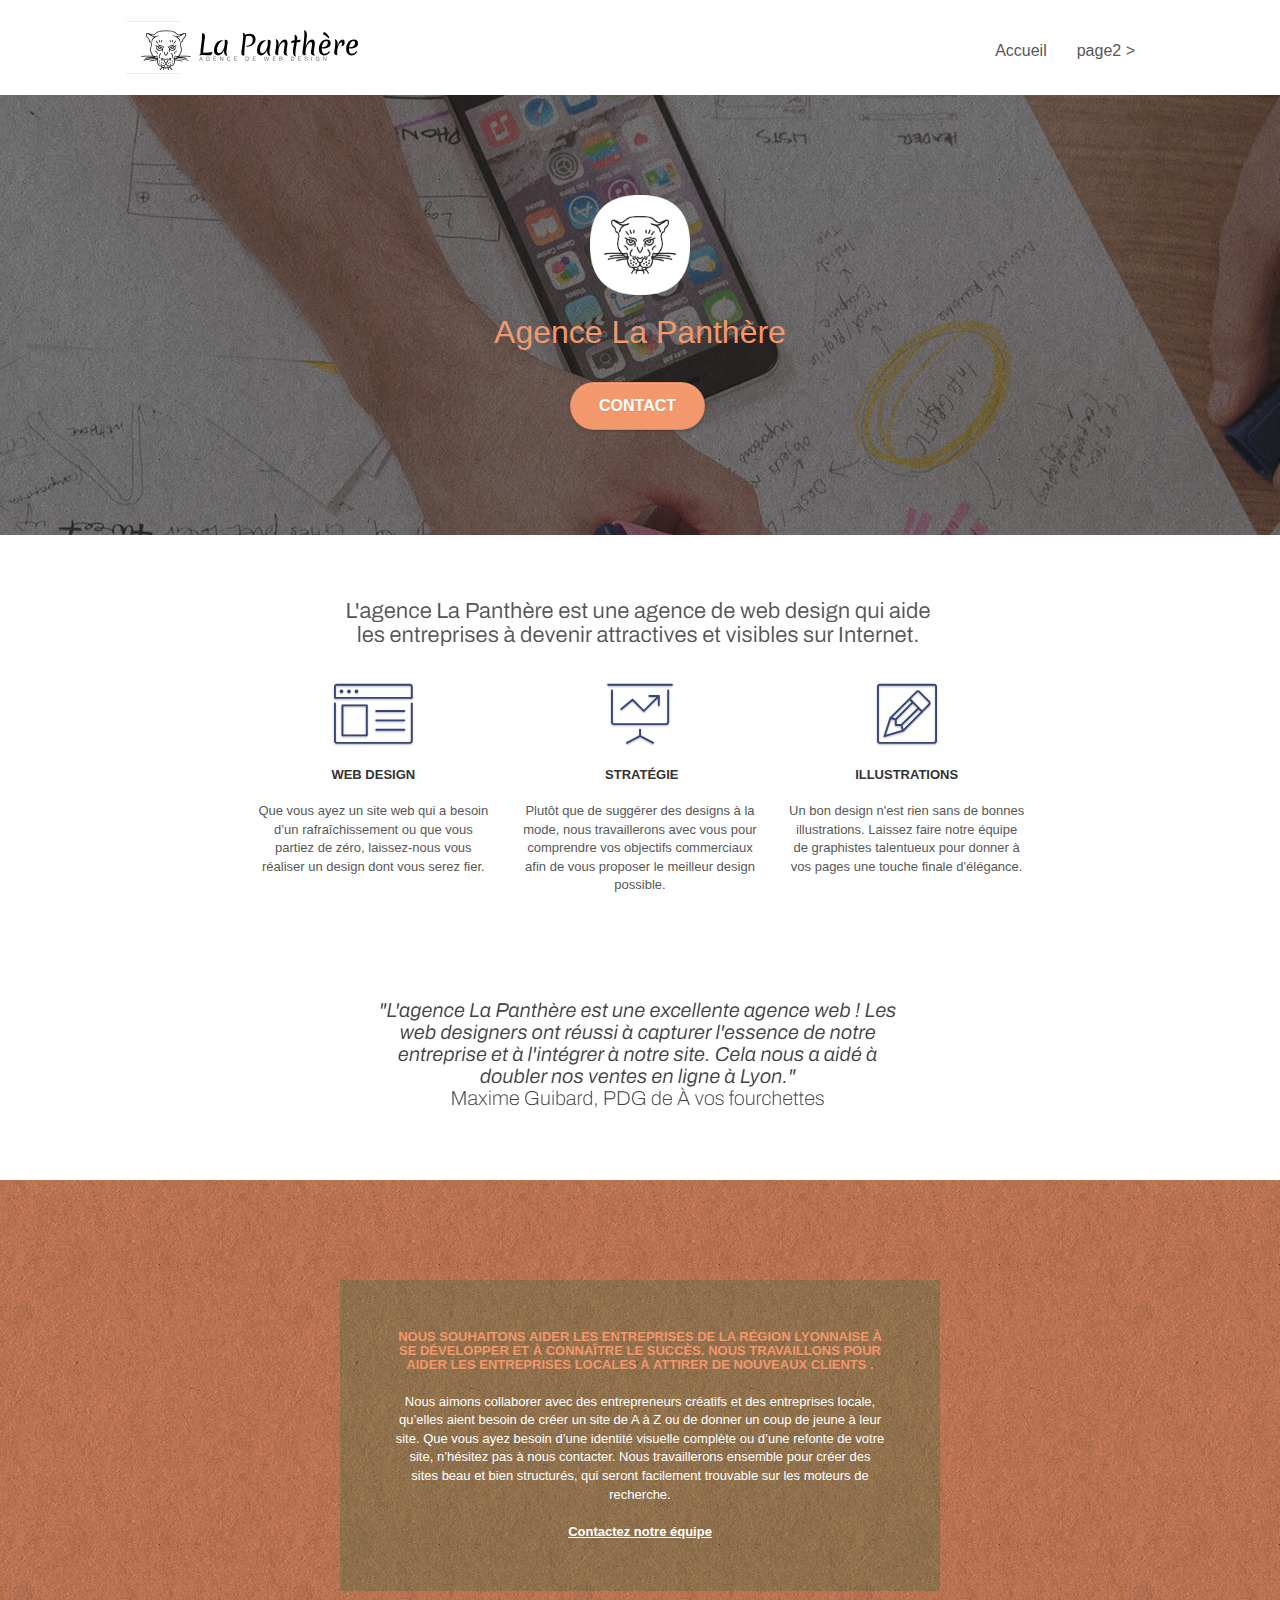
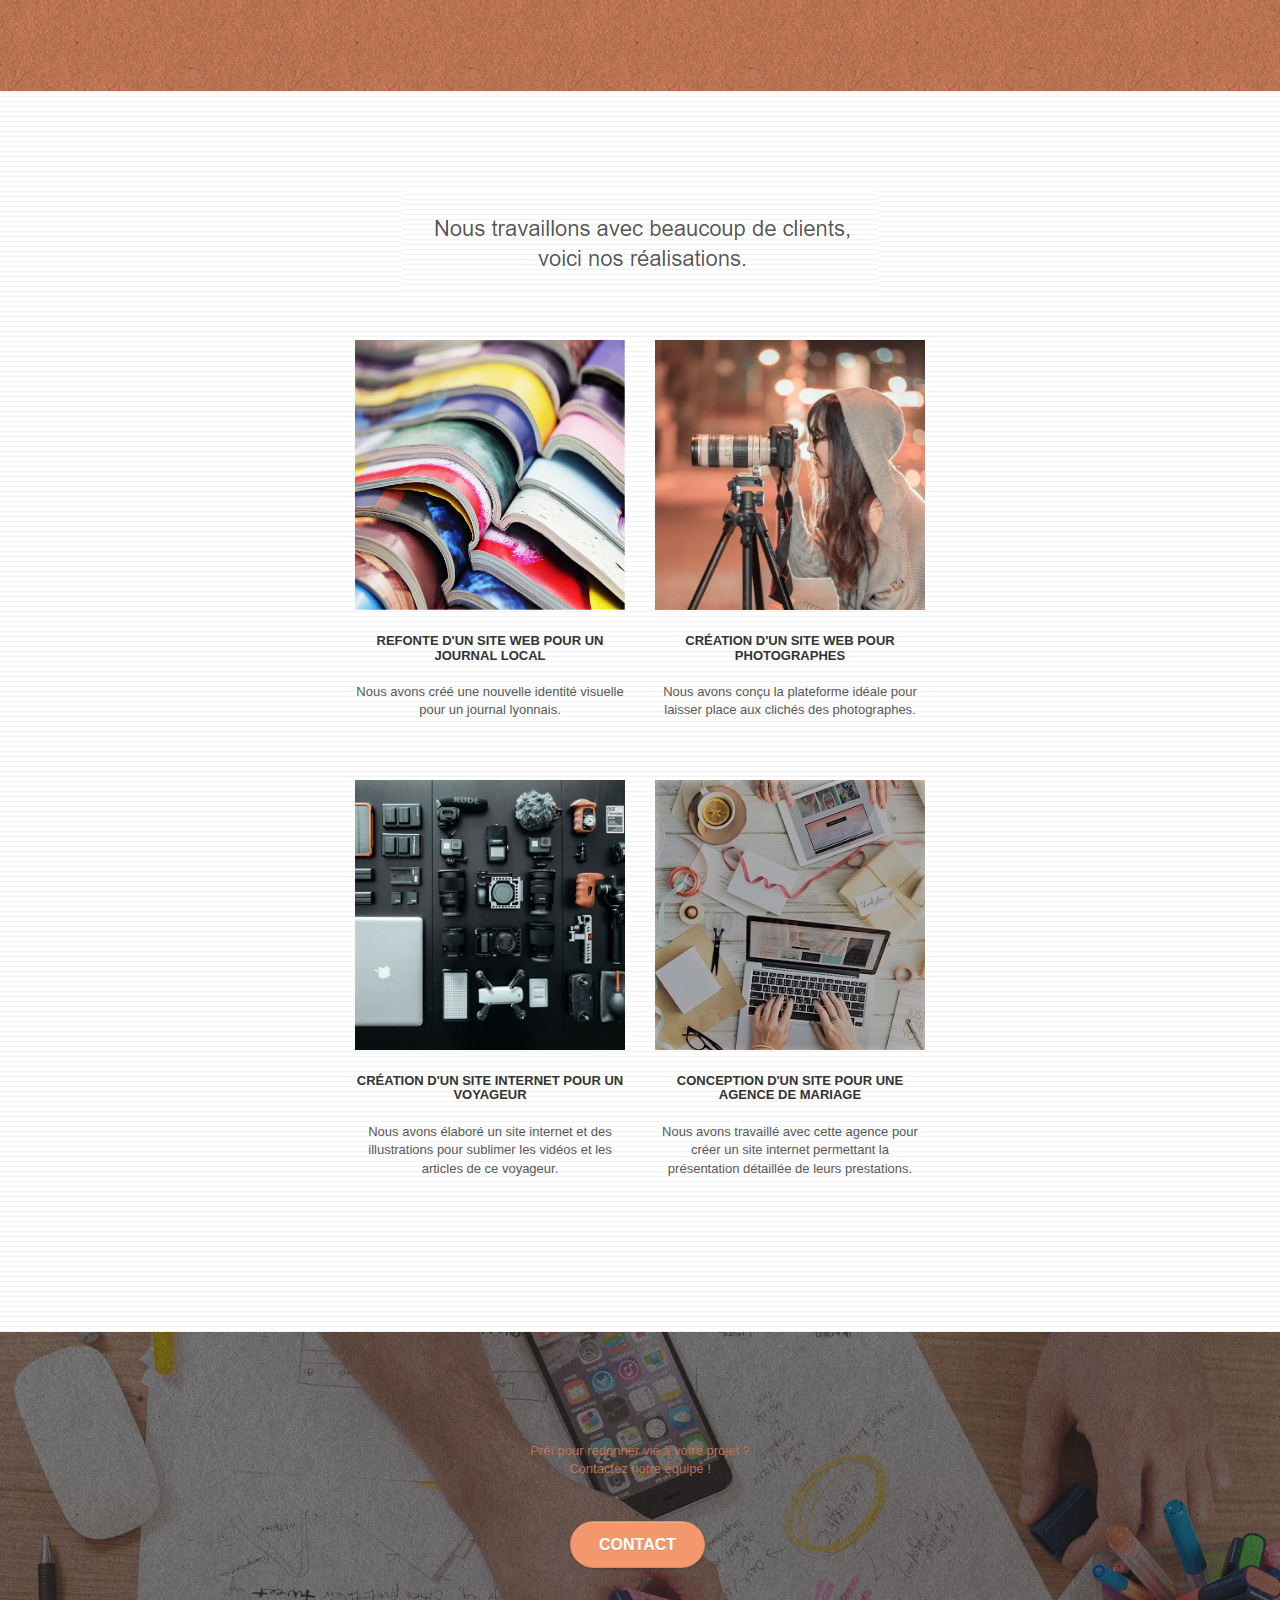
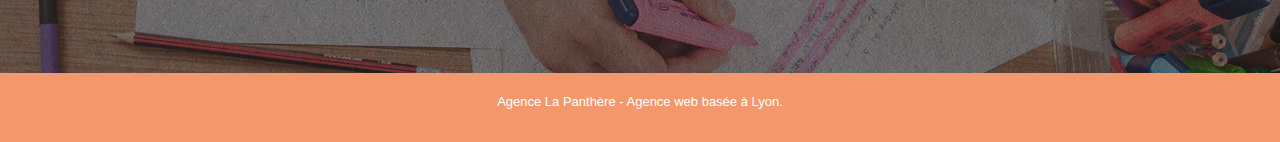
==== index.html @ 2d872449 "Initial commit" ====
<!doctype html>
<html lang="fr">
<head>
    <meta charset="utf-8">
    <meta name="keywords" content="seo, google, site web, site internet, agence design paris, agence design, agence design,agence design,agence design,agence design,agence design,agence design,agence design,agence design">
    <meta name="description" content="L'agence panthère est une agence de web design qui aide les entreprises a devenir attractive sur internet">
    <meta name="viewport" content="width=device-width, initial-scale=1.0, viewport-fit=cover">
    <link rel="shortcut icon" type="image/png" href="favicon.jpg">
    
	<link rel="stylesheet" type="text/css" href="./css/bootstrap.css">
	<link rel="stylesheet" type="text/css" href="style.css">
	<link rel="stylesheet" type="text/css" href="./css/font-awesome.css">
	<link rel="stylesheet" type="text/css" href="./css/et-line.css">
	
    
	<script src="./js/jquery-2.1.0.js"></script>
	<script src="./js/bootstrap.js"></script>
	<script src="./js/blocs.js"></script>
	<script src="./js/jquery.touchSwipe.js" defer></script>
	<script src="./js/gmaps.js"></script>

    <title>La panthère de Lyon</title>

    
<!-- Analytics -->
 
<!-- Analytics END -->
    
</head>
<body>
<!-- Principal conteneur -->
<div class="page-container">
    
<!-- bloc-0 -->
<div class="bloc bgc-white l-bloc " id="bloc-0">
	<div class="container bloc-sm">

		<nav class="navbar row">
			<div class="navbar-header">
				<div class="keywords" style="color:#cccccc;font-size:1px;">Agence web à paris, stratégie web, web design, illustrations, design de site web, site web, web, internet, site internet, site</div>
				<a class="navbar-brand" href="index.html"><img src="img/agence-la-panthere-monochrome.svg" alt="paris web design logo agence web meilleure agence" height="40" /></a>
				<div class="keywords" style="color:#cccccc;font-size:1px;">Agence web à paris, stratégie web, web design, illustrations, design de site web, site web, web, internet, site internet, site</div>
				<button id="nav-toggle" type="button" class="ui-navbar-toggle navbar-toggle" data-toggle="collapse" data-target=".navbar-1">
					<span class="sr-only">Toggle navigation</span><span class="icon-bar"></span><span class="icon-bar"></span><span class="icon-bar"></span>
				</button>
			</div>
			<div class="collapse navbar-collapse navbar-1 special-dropdown-nav">
				<ul class="site-navigation nav navbar-nav">
					<li>
						<a href="index.html">Accueil</a>
					</li>
					<li>
					</li>
					<li>
						<a href="page2.html">page2 &gt;</a>
					</li>
				</ul>
			</div>
		</nav>
	</div>
</div>
<!-- bloc-0 END -->

<!-- bloc-1-presentation -->
<div class="bloc bgc-dark-slate-blue bg-banniere d-bloc bg-t-edge bloc-bg-texture texture-paper b-parallax" id="bloc-1-hero">
	<div class="container bloc-lg">
		<div class="row tight-width-whitespace">
			<div class="col-sm-12">
				<img src="img/logo.png" class="center-block image-resize-mode" width="100" alt="Agence La Panthère, agence web paris, création logo paris" />
				<h1 class="text-center hero-bloc-text tc-white ">
					Agence La Panthère
				</h1>
				<div class="text-center">
					<a href="page2.html" class="btn btn-lg btn-clean btn-rd cta-hero btn-atomic-tangerine" id="cta-hero">Contact</a>
				</div>
			</div>
		</div>
	</div>
</div>
<!-- bloc-1-presentation END -->

<!-- bloc-2-services -->
<div class="bloc bgc-white l-bloc" id="bloc-2-services">
	<div class="container bloc-md">
		<div class="row">
			<div class="col-sm-12 text-center">
				<img alt="agence web, agence web paris, web design paris, stratégie web" src="img/title.png" />
			</div>
		</div>
		<div class="row voffset-lg med-width-whitespace">
			<div class="col-sm-4">
				<div class="text-center">
					<span class="et-icon-browser sm-shadow icon-dark-slate-blue icons icon-lg"></span>
				</div>
				<h2 class="mg-md text-center">
					Web design
				</h2>
				<p class="text-center ">
					Que vous ayez un site web qui a besoin d&rsquo;un rafraîchissement ou que vous partiez de zéro, laissez-nous vous réaliser un design dont vous serez fier.
				</p>
			</div>
			<div class="col-sm-4">
				<div class="text-center">
					<span class="et-icon-presentation sm-shadow icon-dark-slate-blue icons icon-lg"></span>
				</div>
				<h2 class="mg-md text-center">
					&nbsp;Stratégie
				</h2>
				<p class="text-center ">
					Plutôt que de suggérer des designs à la mode, nous travaillerons avec vous pour comprendre vos objectifs commerciaux afin de vous proposer le meilleur design possible.<br>
				</p>
			</div>
			<div class="col-sm-4">
				<div class="text-center">
					<span class="et-icon-edit sm-shadow icon-dark-slate-blue icons icon-lg"></span>
				</div>
				<h2 class="mg-md text-center">
					Illustrations
				</h2>
				<p class="text-center ">
					Un bon design n'est rien sans de bonnes illustrations. Laissez faire notre équipe de graphistes talentueux pour donner à vos pages une touche finale d'élégance.
				</p>
			</div>
		</div>
		<div class="row voffset-lg voffset">
			<div class="col-xs-12 col-md-8 col-md-offset-2 text-center">
				<img alt="agence web, agence web paris, web design paris, stratégie web" src="img/citation.png" />

			</div>
		</div>
	</div>
</div>
<!-- bloc-2-services END -->

<!-- bloc-3-what-i-do -->
<div class="bloc tc-white bgc-atomic-tangerine bg-presentation d-bloc bloc-bg-texture texture-paper b-parallax" id="bloc-3-what-i-do">
	<div class="container bloc-lg">
		<div class="row tight-width-whitespace black-background">
			<div class="col-sm-12">
				<h2 class="mg-md text-center tc-white">
					Nous souhaitons aider les entreprises de la région Lyonnaise à se développer et à connaître le succès. Nous travaillons pour aider les entreprises locales à attirer de nouveaux clients .<br>
				</h2>
				<p class="text-center white">
					Nous aimons collaborer avec des entrepreneurs créatifs et des entreprises locale, qu’elles aient besoin de créer un site de A à Z ou de donner un coup de jeune à leur site. Que vous ayez besoin d’une identité visuelle complète ou d’une refonte de votre site, n’hésitez pas à nous contacter. Nous travaillerons ensemble pour créer des sites beau et bien structurés, qui seront facilement trouvable sur les moteurs de recherche. <br><br><a class="ltc-white bold-link" href="page2.html">Contactez notre équipe</a><br>
				</p>
			</div>
		</div>
	</div>
</div>
<!-- bloc-3-what-i-do END -->

<!-- bloc-4-portfolio -->
<div class="bloc bgc-white bg-lines-h2-bg bg-repeat l-bloc" id="bloc-4-portfolio">
	<div class="container bloc-lg">
		<div class="row">
			<div class="col-sm-12 text-center">
				<img alt="agence web, agence web paris, web design paris, stratégie web" src="img/title2.png" />
			</div>
		</div>
		<div class="row tight-width-whitespace portfolio-row">
			<div class="col-sm-6">
				<a href="#" data-lightbox="img/1.jpg" data-gallery-id="gallery-1" data-caption="Refonte d'un site web pour un journal local" data-frame="snapshot-lb"><img src="img/1.jpg" alt="paris web design logo agence web meilleure agence et refonte site web journal" class="img-responsive portfolio-thumb" /></a>
				<h2 class="mg-md text-center">
					Refonte d'un site web pour un journal local
				</h2>
				<p class="text-center">
					Nous avons créé une nouvelle identité visuelle pour un journal lyonnais.
				</p>
			</div>
			<div class="col-sm-6">
				<a href="#" data-lightbox="img/2.jpg" data-gallery-id="gallery-1" data-caption="Création d'un site web pour photographes" data-frame="snapshot-lb"><img src="img/2.jpg" class="img-responsive portfolio-thumb" alt="paris web design logo agence web meilleure agence, Création d'un site web pour photographes" /></a>
				<h2 class="mg-md text-center">
					Création d'un site web pour photographes
				</h2>
				<p class="text-center">
					Nous avons conçu la plateforme idéale pour laisser place aux clichés des photographes.
				</p>
			</div>
		</div>
		<div class="row tight-width-whitespace portfolio-row">
			<div class="col-sm-6">
				<a href="#" data-lightbox="img/3.bmp" data-gallery-id="gallery-1" data-caption="Création d'un site internet pour un voyageur" data-frame="snapshot-lb"><img src="img/3.bmp" class="img-responsive portfolio-thumb" alt="paris web design logo agence web meilleure agence, Création d'un site web pour voyageur"/></a>
				<h2 class="mg-md text-center">
					Création d'un site internet pour un voyageur
				</h2>
				<p class="text-center">
					Nous avons élaboré un site internet et des illustrations pour sublimer les vidéos et les articles de ce voyageur.
				</p>
			</div>
			<div class="col-sm-6">
				<a href="#" data-lightbox="img/4.bmp" data-gallery-id="gallery-1" data-caption="Conception d'un site pour une agence de mariage" data-frame="snapshot-lb"><img src="img/4.bmp" class="img-responsive portfolio-thumb" alt="paris web design logo agence web meilleure agence, Création d'un site web pour agence de mariage" /></a>
				<h2 class="mg-md text-center">
					Conception d'un site pour une agence de mariage
				</h2>
				<p class="text-center">
					Nous avons travaillé avec cette agence pour créer un site internet permettant la présentation détaillée de leurs prestations.
				</p>
			</div>
		</div>
	</div>
</div>
<!-- bloc-4-portfolio END -->

<!-- bloc-5-cta -->
<div class="bloc bgc-dark-slate-blue bg-banniere d-bloc bloc-bg-texture texture-paper" id="bloc-5-cta">
	<div class="container bloc-lg">
		<div class="row">
			<h3 class="mg-md text-center tc-white">
				Prêt pour redonner vie à votre projet ?<br>Contactez notre équipe !
			</h3>
			<div class="col-sm-12 text-center">
				<a href="page2.html" class="btn btn-atomic-tangerine btn-clean btn-rd btn-lg cta-hero">Contact</a>
			</div>
		</div>
	</div>
</div>
<!-- bloc-5-cta END -->

<!-- Footer - bloc-8 -->
<div class="bloc bgc-atomic-tangerine d-bloc" id="bloc-8">
	<div class="container bloc-sm">
		<div class="row">
			<div class="col-sm-12">
				<p class="text-center white">
					Agence La Panthère - Agence web basée à Lyon.<br>
				</p>
			</div>
		</div>
	</div>
</div>
<!-- Footer - bloc-8 END -->

</div>
<!-- Principal conteneur END -->
    

</body>
</html>
---- style.css ----
body {
    margin: 0;
    padding: 0;
    background: #FFF;
    overflow-x: hidden;
    -webkit-font-smoothing: antialiased;
    -moz-osx-font-smoothing: grayscale;
}
.text-center{
    font-size: 13px;
}

a,
button {
    transition: all .3s ease-in-out;
    outline: none!important;
}

a:hover {
    text-decoration: none;
    cursor: pointer;
}

#page-loading-blocs-notifaction {
    position: fixed;
    top: 0;
    bottom: 0;
    width: 100%;
    z-index: 100000;
    background: #FFFFFF url("img/pageload-spinner.gif") no-repeat center center;
}

.bloc {
    width: 100%;
    clear: both;
    background: 50% 50% no-repeat;
    padding: 0 50px;
    -webkit-background-size: cover;
    -moz-background-size: cover;
    -o-background-size: cover;
    background-size: cover;
    position: relative;
}

.bloc .container {
    padding-left: 0;
    padding-right: 0;
}

.bloc-lg {
    padding: 100px 50px;
}

.bloc-md {
    padding: 50px;
}

.bloc-sm {
    padding: 20px 50px;
}

.bg-center,
.bg-l-edge,
.bg-r-edge,
.bg-t-edge,
.bg-b-edge,
.bg-tl-edge,
.bg-bl-edge,
.bg-tr-edge,
.bg-br-edge,
.bg-repeat {
    -webkit-background-size: auto!important;
    -moz-background-size: auto!important;
    -o-background-size: auto!important;
    background-size: auto!important;
}

.bg-repeat {
    background: repeat;
}

.bg-t-edge {
    background: top no-repeat;
}

.bloc-bg-texture::before {
    content: "";
    background-size: 2px 2px;
    position: absolute;
    top: 0;
    bottom: 0;
    left: 0;
    right: 0;
}

.texture-paper::before {
    background: url("img/texture-paper.png");
    background-size: 280px 280px;
}

.b-parallax {
    background-attachment: fixed;
}

.d-bloc {
    color: rgba(255, 255, 255, .7);
}

.d-bloc button:hover {
    color: rgba(255, 255, 255, .9);
}

.d-bloc .icon-round,
.d-bloc .icon-square,
.d-bloc .icon-rounded,
.d-bloc .icon-semi-rounded-a,
.d-bloc .icon-semi-rounded-b {
    border-color: rgba(255, 255, 255, .9);
}

.d-bloc .divider-h span {
    border-color: rgba(255, 255, 255, .2);
}

.d-bloc .a-btn,
.d-bloc .navbar a,
.d-bloc .navbar-brand,
.d-bloc a .icon-sm,
.d-bloc a .icon-md,
.d-bloc a .icon-lg,
.d-bloc a .icon-xl,
.d-bloc h1 a,
.d-bloc h3 a,
.d-bloc h2 a,
.d-bloc h4 a,
.d-bloc h5 a,
.d-bloc h6 a,
.d-bloc p a {
    color: rgba(255, 255, 255, .6);
}

.d-bloc .a-btn:hover,
.d-bloc .navbar a:hover,
.d-bloc .navbar-brand:hover,
.d-bloc a:hover .icon-sm,
.d-bloc a:hover .icon-md,
.d-bloc a:hover .icon-lg,
.d-bloc a:hover .icon-xl,
.d-bloc h1 a:hover,
.d-bloc h3 a:hover,
.d-bloc h2 a:hover,
.d-bloc h4 a:hover,
.d-bloc h5 a:hover,
.d-bloc h6 a:hover,
.d-bloc p a:hover {
    color: rgba(255, 255, 255, 1);
}

.d-bloc .navbar-toggle .icon-bar {
    background: rgba(255, 255, 255, 1);
}

.d-bloc .btn-wire,
.d-bloc .btn-wire:hover {
    color: rgba(255, 255, 255, 1);
    border-color: rgba(255, 255, 255, 1);
}

.d-bloc .panel {
    color: rgba(0, 0, 0, .5);
}

.d-bloc .panel button:hover {
    color: rgba(0, 0, 0, .7);
}

.d-bloc .panel icon {
    border-color: rgba(0, 0, 0, .7);
}

.d-bloc .panel .divider-h span {
    border-color: rgba(0, 0, 0, .1);
}

.d-bloc .panel .a-btn {
    color: rgba(0, 0, 0, .6);
}

.d-bloc .panel .a-btn:hover {
    color: rgba(0, 0, 0, 1);
}

.d-bloc .panel .btn-wire,
.d-bloc .panel .btn-wire:hover {
    color: rgba(0, 0, 0, .7);
    border-color: rgba(0, 0, 0, .3);
}

.d-bloc .panel,
.l-bloc {
    color: rgba(0, 0, 0, .5);
}

.d-bloc .panel button:hover,
.l-bloc button:hover {
    color: rgba(0, 0, 0, .7);
}

.l-bloc .icon-round,
.l-bloc .icon-square,
.l-bloc .icon-rounded,
.l-bloc .icon-semi-rounded-a,
.l-bloc .icon-semi-rounded-b {
    border-color: rgba(0, 0, 0, .7);
}

.d-bloc .panel .divider-h span,
.l-bloc .divider-h span {
    border-color: rgba(0, 0, 0, .1);
}

.d-bloc .panel .a-btn,
.l-bloc .a-btn,
.l-bloc .navbar a,
.l-bloc .navbar-brand,
.l-bloc a .icon-sm,
.l-bloc a .icon-md,
.l-bloc a .icon-lg,
.l-bloc a .icon-xl,
.l-bloc h1 a,
.l-bloc h3 a,
.l-bloc h2 a,
.l-bloc h4 a,
.l-bloc h5 a,
.l-bloc h6 a,
.l-bloc p a {
    color: rgba(0, 0, 0, .6);
}

.d-bloc .panel .a-btn:hover,
.l-bloc .a-btn:hover,
.l-bloc .navbar a:hover,
.l-bloc .navbar-brand:hover,
.l-bloc a:hover .icon-sm,
.l-bloc a:hover .icon-md,
.l-bloc a:hover .icon-lg,
.l-bloc a:hover .icon-xl,
.l-bloc h1 a:hover,
.l-bloc h3 a:hover,
.l-bloc h2 a:hover,
.l-bloc h4 a:hover,
.l-bloc h5 a:hover,
.l-bloc h6 a:hover,
.l-bloc p a:hover {
    color: rgba(0, 0, 0, 1);
}

.l-bloc .navbar-toggle .icon-bar {
    color: rgba(0, 0, 0, .6);
}

.d-bloc .panel .btn-wire,
.d-bloc .panel .btn-wire:hover,
.l-bloc .btn-wire,
.l-bloc .btn-wire:hover {
    color: rgba(0, 0, 0, .7);
    border-color: rgba(0, 0, 0, .3);
}

.voffset {
    margin-top: 30px;
}

.voffset-lg {
    margin-top: 80px;
}

.row-no-gutters {
    margin-right: 0;
    margin-left: 0;
}

.row.row-no-gutters > [class^="col-"],
.row.row-no-gutters > [class*=" col-"] {
    padding-right: 0;
    padding-left: 0;
}

#bloc-1-hero h1 {
    font-size: 32px;
}

.navbar {
    margin-bottom: 0;
    z-index: 1;
}

.navbar-brand {
    height: auto;
    padding: 3px 15px;
    font-size: 25px;
    font-weight: normal;
    font-weight: 600;
    line-height: 44px;
}

.navbar-brand img {
    max-height: 200px;
    margin: 0 5px 0 0;
    display: inline;
}

.navbar-brand img[src$=svg] {
    min-width: 100px;
}

.nav-center .navbar-brand img {
    margin: 0;
}

.navbar .nav {
    padding-top: 2px;
    margin-right: -16px;
    float: right;
    z-index: 1;
}

.nav > li {
    float: left;
    margin-top: 4px;
    font-size: 16px;
}

.navbar-nav .open .dropdown-menu > li > a {
    text-align: inherit;
}

.nav > li a:hover,
.nav > li a:focus {
    background: transparent;
}

.navbar-toggle {
    margin: 10px 10px 0 0;
    border: 0px;
}

.navbar-toggle:hover {
    background: transparent!important;
}

.navbar-toggle .icon-bar {
    background-color: rgba(0, 0, 0, .5);
    width: 26px;
}

.nav-invert .navbar .nav {
    float: left;
}

.nav-invert .navbar-header,
.nav-invert .navbar-brand {
    float: right;
    position: relative;
    z-index: 2;
}

@media (min-width: 768px) {
    .site-navigation {
        position: absolute;
        top: 50%;
        right: 20px;
        transform: translate(0, -50%);
        -webkit-transform: translateY(-50%);
    }
    .nav > li .dropdown-menu a,
    .nav > li .dropdown-menu a:hover {
        color: #484848;
    }
    .nav-invert .site-navigation {
        left: 0;
        right: 0;
    }
    .nav-center {
        text-align: center;
    }
    .nav-center .navbar-header {
        width: 100%;
    }
    .nav-center .navbar-header,
    .nav-center .navbar-brand,
    .nav-center .nav > li {
        float: none;
        display: inline-block;
    }
    .nav-center .site-navigation {
        position: relative;
        width: 100%;
        right: 0;
        margin-right: 0px;
        margin-top: 20px;
    }
    .nav-center.mini-nav .navbar-toggle {
        float: none;
        margin: 10px auto 0;
    }
}

.nav > li > .dropdown a {
    background: none!important;
    display: block;
    padding: 14px 15px;
}

nav .caret {
    margin: 0 5px;
}

.dropdown-menu .dropdown-menu {
    top: -8px;
    left: 100%;
}

.dropdown-menu .dropmenu-flow-right {
    top: 100%;
    left: 0;
    margin-left: -1px;
    border-top-left-radius: 0;
    border-top-right-radius: 0;
}

.dropdown-menu .dropdown span {
    border: 4px solid black;
    border-top-color: transparent;
    border-right-color: transparent;
    border-bottom-color: transparent;
    margin: 6px -5px 0 0!important;
    float: right;
}

.mg-md {
    margin-top: 10px;
    margin-bottom: 20px;
}

.mg-lg {
    margin-top: 10px;
    margin-bottom: 40px;
}

.btn {
    margin: 0 5px 5px 0;
}

.btn.pull-right {
    margin: 0 0 5px 5px;
}

.btn-d,
.btn-d:hover,
.btn-d:focus {
    color: #FFF;
    background: rgba(0, 0, 0, .3);
}

button {
    outline: none!important;
}

.btn-rd {
    border-radius: 40px;
}

.btn-clean {
    border: 1px solid rgba(0, 0, 0, .08);
    border-bottom-color: rgba(0, 0, 0, .1);
    text-shadow: 0 1px 0 rgba(0, 0, 1, .1);
    box-shadow: 0 1px 3px rgba(0, 0, 1, .25), inset 0 1px 0 0 rgba(255, 255, 255, .15);
}

.icon-md {
    font-size: 30px!important;
}

.icon-lg {
    font-size: 60px!important;
}

.sm-shadow {
    text-shadow: 0 1px 2px rgba(0, 0, 0, .3);
}

.panel-sq,
.panel-sq .panel-heading,
.panel-sq .panel-footer {
    border-radius: 0;
}

.panel-rd {
    border-radius: 30px;
}

.panel-rd .panel-heading {
    border-radius: 29px 29px 0 0;
}

.panel-rd .panel-footer {
    border-radius: 0 0 29px 29px;
}

.form-control {
    border-color: rgba(0, 0, 0, .1);
    box-shadow: none;
}

.scrollToTop {
    width: 40px;
    height: 40px;
    position: fixed;
    bottom: 20px;
    right: 20px;
    opacity: 0;
    z-index: 500;
    transition: all .3s ease-in-out;
}

.scrollToTop span {
    margin-top: 6px;
}

.showScrollTop {
    font-size: 14px;
    opacity: 1;
}

a[data-lightbox] {
    position: relative;
    display: block;
    text-align: center;
}

a[data-lightbox]:hover::before {
    content: "+";
    font-family: "HelveticaNeue-Light", "Helvetica Neue Light", "Helvetica Neue", Helvetica, Arial;
    font-size: 32px;
    width: 50px;
    height: 50px;
    margin-left: -25px;
    border-radius: 50%;
    background: rgba(0, 0, 0, .6);
    color: #FFF;
    font-weight: 100;
    z-index: 1;
    position: absolute;
    top: 50%;
    transform: translateY(-50%);
    -webkit-transform: translateY(-50%);
}

a[data-lightbox]:hover img {
    opacity: 0.6;
    -webkit-animation-fill-mode: none;
    animation-fill-mode: none;
}

#lightbox-modal {
    display: flex;
    align-items: center;
}

#lightbox-modal .modal-dialog {
    width: 90%;
    max-width: 900px;
    margin: 0 auto 0;
}

#lightbox-modal .modal-dialog img {
    max-height: 90vh;
    margin: 0 auto;
}

.lightbox-caption {
    padding: 20px;
    color: #FFF;
    background: rgba(0, 0, 0, .5);
    position: absolute;
    left: 15px;
    right: 15px;
    bottom: 5px;
}

.close-lightbox {
    color: #FFF;
    font-size: 30px;
    position: absolute;
    top: 20px;
    right: 20px;
    z-index: 20;
    background: rgba(0, 0, 0, .5);
    border: none;
    line-height: 30px;
    padding: 0 9px 5px;
    opacity: 0.3;
}

.close-lightbox:hover,
.next-lightbox:hover,
.prev-lightbox:hover {
    opacity: 1.0;
    color: #FFF;
}

.next-lightbox,
.prev-lightbox {
    font-size: 20px;
    color: rgba(255, 255, 255, .9);
    background: rgba(0, 0, 0, .5);
    transition: all .2s ease-in-out;
    position: absolute;
    top: 45%;
    z-index: 1;
    opacity: 0.4;
}

.next-lightbox {
    padding: 6px 8px 1px 13px;
    right: 25px;
}

.prev-lightbox {
    padding: 6px 13px 1px 10px;
    left: 25px;
}

.snapshot-lb .modal-body {
    padding-bottom: 45px;
}

.snapshot-lb .lightbox-caption {
    padding: 0;
    color: rgba(0, 0, 0, .5);
    background: none;
}

h1,
h2,
h3,
h4,
h5,
h6,
p,
label,
.btn,
a {
    font-family: "helvetica";
    font-weight: 400;
    color: #575757!important;
}

.container {
    max-width: 1000px;
}

.hero-bloc-text {
    font-size: 38px;
}

.hero-bloc-text-sub {
    font-size: 36px;
}

.statement-bloc-text {
    line-height: 26px;
    font-style: italic;
    font-size: 20px;
    text-align: center;
    font-weight: lighter;
    max-width: 520px;
    margin: auto auto auto auto;
}

p {
    font-size: 13px;
}

.tight-width-whitespace {
    max-width: 600px;
    margin: auto auto auto auto;
}

.h1 {
    font-size: 20px;
    font-family: "Open Sans";
}

.cta-hero {
    margin-top: 22px;
    color: #FFFFFF!important;
    text-transform: uppercase;
    padding: 12px 28px 12px 28px;
    font-size: 16px;
    font-weight: 700;
}

.social {
    max-width: 400px;
    margin: auto auto auto auto;
}

h3 {
    font-size: 22px;
    line-height: 1.4em;
}

h2 {
    font-size: 15px;
    text-transform: uppercase;
    font-weight: 700;
    color: #333333!important;
}

.med-width-whitespace {
    max-width: 800px;
    margin: auto auto auto auto;
    box-shadow: 0px 0px 0px #000000;
}

h1 {
    color: #333333!important;
}

h4 {
    color: #333333!important;
}

.icons {
    margin-bottom: 14px;
    margin-top: 24px;
}

.white {
    color: #FFFFFF!important;
}

.portfolio-thumb {
    margin-bottom: 24px;
}

.portfolio-row {
    margin-bottom: 44px;
    margin-top: 50px;
}

.avatar {
    box-shadow: 0px 4px 9px rgba(0, 0, 0, 0.3);
}

.black-background {
    background-color: rgba(165, 147, 99, 0.7);
    padding: 40px 40px 40px 40px;
}

.bold-link {
    font-weight: 900;
    text-decoration: underline!important;
}

.bgc-white {
    background-color: #FFFFFF;
}

.bgc-dark-slate-blue {
    background-color: #364577;
}

.bgc-atomic-tangerine {
    background-color: #F3976C;
}

.tc-white {
    color: #F3976C!important;
}

.btn-atomic-tangerine {
    background: #F3976C;
    color: #FFFFFF!important;
}

.btn-atomic-tangerine:hover {
    background: #c27956!important;
    color: #FFFFFF!important;
}

.ltc-white {
    color: #FFFFFF!important;
}

.ltc-white:hover {
    color: #cccccc!important;
}

.ltc-atomic-tangerine {
    color: #F3976C!important;
}

.ltc-atomic-tangerine:hover {
    color: #c27956!important;
}

.icon-dark-slate-blue {
    color: #364577!important;
    border-color: #364577!important;
}

.bg-dots-bg {
    background-image: url("img/dots-bg.png");
}

.bg-lines-h2-bg {
    background-image: url("img/lines-h2-bg.png");
}

.bg-banniere {
    background-image: url("img/agence-la-panthere.jpg");
}

.bg-presentation {
    background-image: url("img/image-de-presentation.bmp");
}

@media (max-width: 1024px) {
    .bloc {
        padding-left: 20px;
        padding-right: 20px;
    }
    .bloc.full-width-bloc,
    .bloc-tile-2.full-width-bloc .container,
    .bloc-tile-3.full-width-bloc .container,
    .bloc-tile-4.full-width-bloc .container {
        padding-left: 0;
        padding-right: 0;
    }
}



@media (max-width: 767px) {
    .page-container {
        overflow-x: hidden;
        position: relative;
    }
    h1,
    h2,
    h3,
    h4,
    h5,
    h6,
    p,
    #disqus_thread {
        padding-left: 10px!important;
        padding-right: 10px!important;
    }
    .b-parallax {
        background-attachment: scroll;
    }
    .navbar .nav {
        padding-top: 0;
        border-top: 1px solid rgba(0, 0, 0, .2);
        float: none!important;
    }
    .navbar.row {
        margin-left: 0;
        margin-right: 0;
    }
    .site-navigation {
        position: inherit;
        transform: none;
        -webkit-transform: none;
        -ms-transform: none;
    }
    .nav > li {
        margin-top: 0;
        border-bottom: 1px solid rgba(0, 0, 0, .1);
        background: rgba(0, 0, 0, .05);
        text-align: left;
        padding-left: 15px;
        width: 100%;
    }
    .nav > li:hover {
        background: rgba(0, 0, 0, .08);
    }
    .dropdown .dropdown a .caret {
        float: none;
        margin: 5px 0 0 10px!important;
        border: 4px solid black;
        border-bottom-color: transparent;
        border-right-color: transparent;
        border-left-color: transparent;
    }
    #hero-bloc .navbar .nav {
        background: rgba(0, 0, 0, .8);
    }
    #hero-bloc .navbar .nav a {
        color: rgba(255, 255, 255, .6);
    }
    .hero {
        padding: 50px 0;
    }
    .hero-nav {
        left: -1px;
        right: -1px;
    }
    .navbar-collapse {
        padding: 0;
        overflow-x: hidden;
        -webkit-box-shadow: none;
        box-shadow: none;
    }
    .navbar-brand img {
        max-height: 40px;
        width: auto;
    }
    .nav-invert .navbar-header {
        float: none;
        width: 100%;
    }
    .nav-invert .navbar-toggle {
        float: left;
        margin-left: 10px;
    }
    .bloc {
        padding-left: 0;
        padding-right: 0;
    }
    .bloc-xxl,
    .bloc-xl,
    .bloc-lg {
        padding: 40px 0;
    }
    .bloc-sm,
    .bloc-md {
        padding-left: 0;
        padding-right: 0;
    }
    .bloc-tile-2 .container,
    .bloc-tile-3 .container,
    .bloc-tile-4 .container,
    .bloc-fill-screen .fill-bloc-top-edge,
    .bloc-fill-screen .fill-bloc-bottom-edge {
        padding-left: 0;
        padding-right: 0;
    }
    .a-block {
        padding: 0 10px;
    }
    .btn-dwn {
        display: none;
    }
    .voffset {
        margin-top: 5px;
    }
    .voffset-md {
        margin-top: 20px;
    }
    .voffset-lg {
        margin-top: 30px;
    }
    form {
        padding: 5px;
    }
    .close-lightbox {
        display: inline-block;
    }
    .blocsapp-device-iphone5 {
        background-size: 216px 425px;
        padding-top: 60px;
        width: 216px;
        height: 425px;
    }
    .blocsapp-device-iphone5 img {
        width: 180px;
        height: 320px;
    }
}
---- css/et-line.css ----
@font-face {
    font-family: et-line;
    src: url(../fonts/et-line.eot);
    src: url(../fonts/et-line.eot?#iefix) format('embedded-opentype'), url(../fonts/et-line.woff) format('woff'), url(../fonts/et-line.ttf) format('truetype'), url(../fonts/et-line.svg#et-line) format('svg');
    font-weight: 400;
    font-style: normal
}

.et-icon-adjustments,
.et-icon-alarmclock,
.et-icon-anchor,
.et-icon-aperture,
.et-icon-attachment,
.et-icon-bargraph,
.et-icon-basket,
.et-icon-beaker,
.et-icon-bike,
.et-icon-book-open,
.et-icon-briefcase,
.et-icon-browser,
.et-icon-calendar,
.et-icon-camera,
.et-icon-caution,
.et-icon-chat,
.et-icon-circle-compass,
.et-icon-clipboard,
.et-icon-clock,
.et-icon-cloud,
.et-icon-compass,
.et-icon-desktop,
.et-icon-dial,
.et-icon-document,
.et-icon-documents,
.et-icon-download,
.et-icon-dribbble,
.et-icon-edit,
.et-icon-envelope,
.et-icon-expand,
.et-icon-facebook,
.et-icon-flag,
.et-icon-focus,
.et-icon-gears,
.et-icon-genius,
.et-icon-gift,
.et-icon-global,
.et-icon-globe,
.et-icon-googleplus,
.et-icon-grid,
.et-icon-happy,
.et-icon-hazardous,
.et-icon-heart,
.et-icon-hotairballoon,
.et-icon-hourglass,
.et-icon-key,
.et-icon-laptop,
.et-icon-layers,
.et-icon-lifesaver,
.et-icon-lightbulb,
.et-icon-linegraph,
.et-icon-linkedin,
.et-icon-lock,
.et-icon-magnifying-glass,
.et-icon-map,
.et-icon-map-pin,
.et-icon-megaphone,
.et-icon-mic,
.et-icon-mobile,
.et-icon-newspaper,
.et-icon-notebook,
.et-icon-paintbrush,
.et-icon-paperclip,
.et-icon-pencil,
.et-icon-phone,
.et-icon-picture,
.et-icon-pictures,
.et-icon-piechart,
.et-icon-presentation,
.et-icon-pricetags,
.et-icon-printer,
.et-icon-profile-female,
.et-icon-profile-male,
.et-icon-puzzle,
.et-icon-quote,
.et-icon-recycle,
.et-icon-refresh,
.et-icon-ribbon,
.et-icon-rss,
.et-icon-sad,
.et-icon-scissors,
.et-icon-scope,
.et-icon-search,
.et-icon-shield,
.et-icon-speedometer,
.et-icon-strategy,
.et-icon-streetsign,
.et-icon-tablet,
.et-icon-target,
.et-icon-telescope,
.et-icon-toolbox,
.et-icon-tools,
.et-icon-tools-2,
.et-icon-trophy,
.et-icon-tumblr,
.et-icon-twitter,
.et-icon-upload,
.et-icon-video,
.et-icon-wallet,
.et-icon-wine {
    font-family: et-line;
    speak: none;
    font-style: normal;
    font-weight: 400;
    font-variant: normal;
    text-transform: none;
    line-height: 1;
    -webkit-font-smoothing: antialiased;
    -moz-osx-font-smoothing: grayscale;
    display: inline-block
}

.et-icon-mobile:before {
    content: "\e000"
}

.et-icon-laptop:before {
    content: "\e001"
}

.et-icon-desktop:before {
    content: "\e002"
}

.et-icon-tablet:before {
    content: "\e003"
}

.et-icon-phone:before {
    content: "\e004"
}

.et-icon-document:before {
    content: "\e005"
}

.et-icon-documents:before {
    content: "\e006"
}

.et-icon-search:before {
    content: "\e007"
}

.et-icon-clipboard:before {
    content: "\e008"
}

.et-icon-newspaper:before {
    content: "\e009"
}

.et-icon-notebook:before {
    content: "\e00a"
}

.et-icon-book-open:before {
    content: "\e00b"
}

.et-icon-browser:before {
    content: "\e00c"
}

.et-icon-calendar:before {
    content: "\e00d"
}

.et-icon-presentation:before {
    content: "\e00e"
}

.et-icon-picture:before {
    content: "\e00f"
}

.et-icon-pictures:before {
    content: "\e010"
}

.et-icon-video:before {
    content: "\e011"
}

.et-icon-camera:before {
    content: "\e012"
}

.et-icon-printer:before {
    content: "\e013"
}

.et-icon-toolbox:before {
    content: "\e014"
}

.et-icon-briefcase:before {
    content: "\e015"
}

.et-icon-wallet:before {
    content: "\e016"
}

.et-icon-gift:before {
    content: "\e017"
}

.et-icon-bargraph:before {
    content: "\e018"
}

.et-icon-grid:before {
    content: "\e019"
}

.et-icon-expand:before {
    content: "\e01a"
}

.et-icon-focus:before {
    content: "\e01b"
}

.et-icon-edit:before {
    content: "\e01c"
}

.et-icon-adjustments:before {
    content: "\e01d"
}

.et-icon-ribbon:before {
    content: "\e01e"
}

.et-icon-hourglass:before {
    content: "\e01f"
}

.et-icon-lock:before {
    content: "\e020"
}

.et-icon-megaphone:before {
    content: "\e021"
}

.et-icon-shield:before {
    content: "\e022"
}

.et-icon-trophy:before {
    content: "\e023"
}

.et-icon-flag:before {
    content: "\e024"
}

.et-icon-map:before {
    content: "\e025"
}

.et-icon-puzzle:before {
    content: "\e026"
}

.et-icon-basket:before {
    content: "\e027"
}

.et-icon-envelope:before {
    content: "\e028"
}

.et-icon-streetsign:before {
    content: "\e029"
}

.et-icon-telescope:before {
    content: "\e02a"
}

.et-icon-gears:before {
    content: "\e02b"
}

.et-icon-key:before {
    content: "\e02c"
}

.et-icon-paperclip:before {
    content: "\e02d"
}

.et-icon-attachment:before {
    content: "\e02e"
}

.et-icon-pricetags:before {
    content: "\e02f"
}

.et-icon-lightbulb:before {
    content: "\e030"
}

.et-icon-layers:before {
    content: "\e031"
}

.et-icon-pencil:before {
    content: "\e032"
}

.et-icon-tools:before {
    content: "\e033"
}

.et-icon-tools-2:before {
    content: "\e034"
}

.et-icon-scissors:before {
    content: "\e035"
}

.et-icon-paintbrush:before {
    content: "\e036"
}

.et-icon-magnifying-glass:before {
    content: "\e037"
}

.et-icon-circle-compass:before {
    content: "\e038"
}

.et-icon-linegraph:before {
    content: "\e039"
}

.et-icon-mic:before {
    content: "\e03a"
}

.et-icon-strategy:before {
    content: "\e03b"
}

.et-icon-beaker:before {
    content: "\e03c"
}

.et-icon-caution:before {
    content: "\e03d"
}

.et-icon-recycle:before {
    content: "\e03e"
}

.et-icon-anchor:before {
    content: "\e03f"
}

.et-icon-profile-male:before {
    content: "\e040"
}

.et-icon-profile-female:before {
    content: "\e041"
}

.et-icon-bike:before {
    content: "\e042"
}

.et-icon-wine:before {
    content: "\e043"
}

.et-icon-hotairballoon:before {
    content: "\e044"
}

.et-icon-globe:before {
    content: "\e045"
}

.et-icon-genius:before {
    content: "\e046"
}

.et-icon-map-pin:before {
    content: "\e047"
}

.et-icon-dial:before {
    content: "\e048"
}

.et-icon-chat:before {
    content: "\e049"
}

.et-icon-heart:before {
    content: "\e04a"
}

.et-icon-cloud:before {
    content: "\e04b"
}

.et-icon-upload:before {
    content: "\e04c"
}

.et-icon-download:before {
    content: "\e04d"
}

.et-icon-target:before {
    content: "\e04e"
}

.et-icon-hazardous:before {
    content: "\e04f"
}

.et-icon-piechart:before {
    content: "\e050"
}

.et-icon-speedometer:before {
    content: "\e051"
}

.et-icon-global:before {
    content: "\e052"
}

.et-icon-compass:before {
    content: "\e053"
}

.et-icon-lifesaver:before {
    content: "\e054"
}

.et-icon-clock:before {
    content: "\e055"
}

.et-icon-aperture:before {
    content: "\e056"
}

.et-icon-quote:before {
    content: "\e057"
}

.et-icon-scope:before {
    content: "\e058"
}

.et-icon-alarmclock:before {
    content: "\e059"
}

.et-icon-refresh:before {
    content: "\e05a"
}

.et-icon-happy:before {
    content: "\e05b"
}

.et-icon-sad:before {
    content: "\e05c"
}

.et-icon-facebook:before {
    content: "\e05d"
}

.et-icon-twitter:before {
    content: "\e05e"
}

.et-icon-googleplus:before {
    content: "\e05f"
}

.et-icon-rss:before {
    content: "\e060"
}

.et-icon-tumblr:before {
    content: "\e061"
}

.et-icon-linkedin:before {
    content: "\e062"
}

.et-icon-dribbble:before {
    content: "\e063"
}
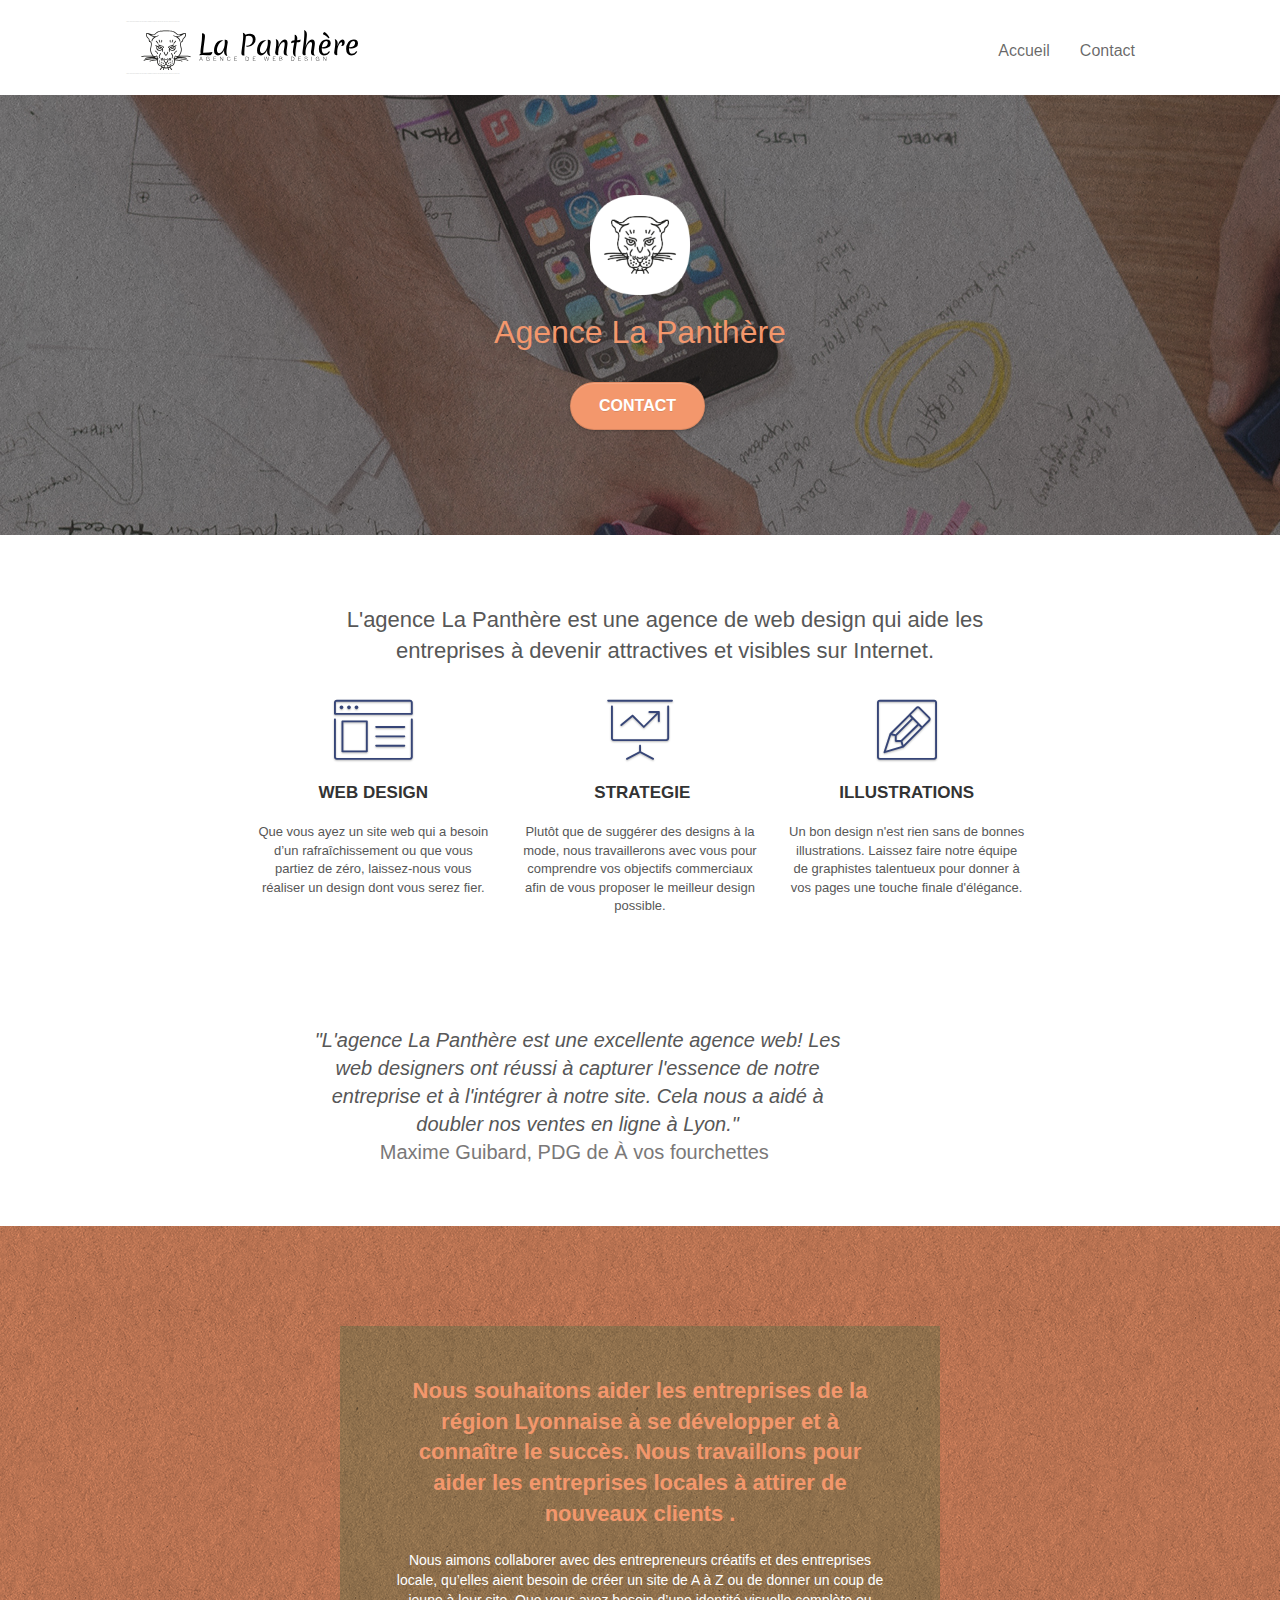
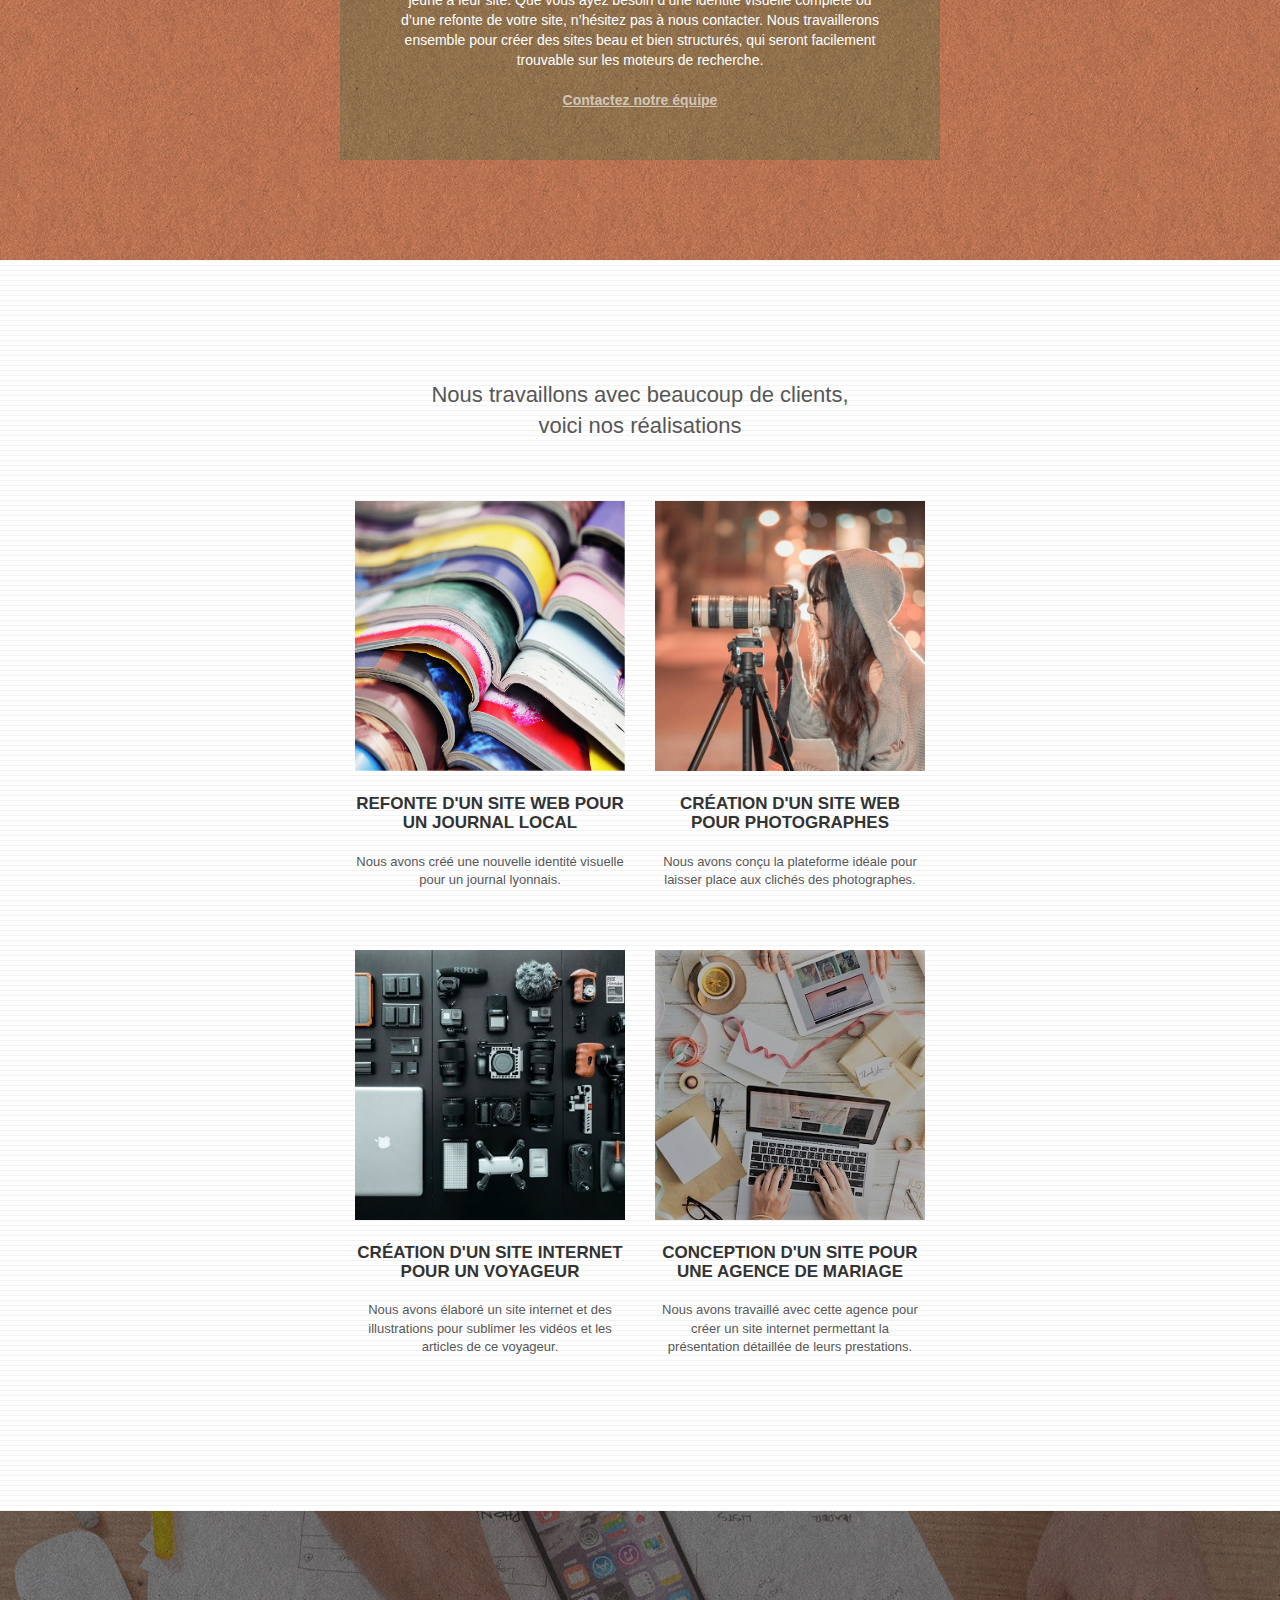
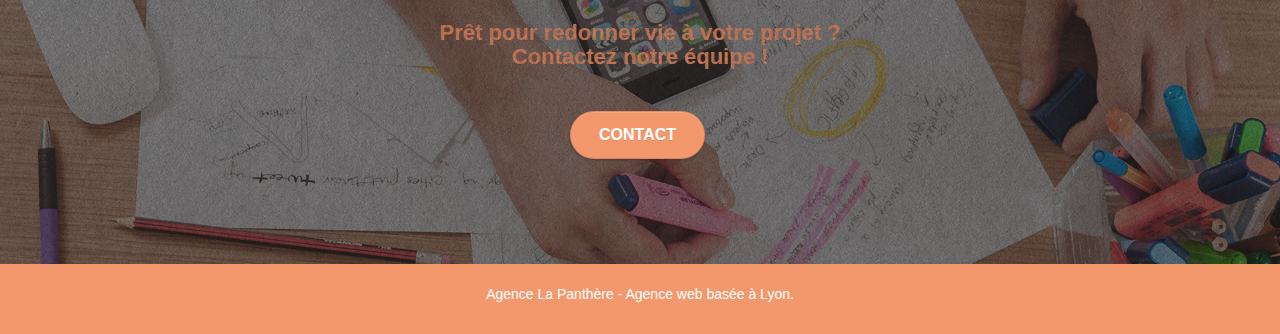
==== commit ac1fcb17: "mise en page de la taille du texte" ====
--- a/index.html
+++ b/index.html
@@ -52,7 +52,7 @@
 					<li>
 					</li>
 					<li>
-						<a href="page2.html">page2 &gt;</a>
+						<a href="page2.html">Contact</a>
 					</li>
 				</ul>
 			</div>
@@ -84,7 +84,7 @@
 	<div class="container bloc-md">
 		<div class="row">
 			<div class="col-sm-12 text-center">
-				<img alt="agence web, agence web paris, web design paris, stratégie web" src="img/title.png" />
+				<h2 class="center-1">L'agence La Panthère est une agence de web design qui aide les entreprises à devenir attractives et visibles sur Internet.</h2>
 			</div>
 		</div>
 		<div class="row voffset-lg med-width-whitespace">
@@ -92,9 +92,9 @@
 				<div class="text-center">
 					<span class="et-icon-browser sm-shadow icon-dark-slate-blue icons icon-lg"></span>
 				</div>
-				<h2 class="mg-md text-center">
-					Web design
-				</h2>
+				<h3 class="mg-md text-center">
+					 WEB DESIGN
+				</h3>
 				<p class="text-center ">
 					Que vous ayez un site web qui a besoin d&rsquo;un rafraîchissement ou que vous partiez de zéro, laissez-nous vous réaliser un design dont vous serez fier.
 				</p>
@@ -103,9 +103,9 @@
 				<div class="text-center">
 					<span class="et-icon-presentation sm-shadow icon-dark-slate-blue icons icon-lg"></span>
 				</div>
-				<h2 class="mg-md text-center">
-					&nbsp;Stratégie
-				</h2>
+				<h3 class="mg-md text-center">
+					&nbsp;STRATEGIE
+				</h3>
 				<p class="text-center ">
 					Plutôt que de suggérer des designs à la mode, nous travaillerons avec vous pour comprendre vos objectifs commerciaux afin de vous proposer le meilleur design possible.<br>
 				</p>
@@ -114,9 +114,9 @@
 				<div class="text-center">
 					<span class="et-icon-edit sm-shadow icon-dark-slate-blue icons icon-lg"></span>
 				</div>
-				<h2 class="mg-md text-center">
-					Illustrations
-				</h2>
+				<h3 class="mg-md text-center">
+					 ILLUSTRATIONS
+				</h3>
 				<p class="text-center ">
 					Un bon design n'est rien sans de bonnes illustrations. Laissez faire notre équipe de graphistes talentueux pour donner à vos pages une touche finale d'élégance.
 				</p>
@@ -124,8 +124,8 @@
 		</div>
 		<div class="row voffset-lg voffset">
 			<div class="col-xs-12 col-md-8 col-md-offset-2 text-center">
-				<img alt="agence web, agence web paris, web design paris, stratégie web" src="img/citation.png" />
-
+				<h2 class="center-2">"L'agence La Panthère est une excellente agence web! Les web designers ont réussi à capturer l'essence de notre entreprise et à l'intégrer à notre site. Cela nous a aidé à doubler nos ventes en ligne à Lyon."</h2>
+				<h2 class="center-3">Maxime Guibard, PDG de À vos fourchettes</h2>
 			</div>
 		</div>
 	</div>
@@ -154,24 +154,24 @@
 	<div class="container bloc-lg">
 		<div class="row">
 			<div class="col-sm-12 text-center">
-				<img alt="agence web, agence web paris, web design paris, stratégie web" src="img/title2.png" />
+				<h2>Nous travaillons avec beaucoup de clients, <br> voici nos réalisations</h2>
 			</div>
 		</div>
 		<div class="row tight-width-whitespace portfolio-row">
 			<div class="col-sm-6">
 				<a href="#" data-lightbox="img/1.jpg" data-gallery-id="gallery-1" data-caption="Refonte d'un site web pour un journal local" data-frame="snapshot-lb"><img src="img/1.jpg" alt="paris web design logo agence web meilleure agence et refonte site web journal" class="img-responsive portfolio-thumb" /></a>
-				<h2 class="mg-md text-center">
-					Refonte d'un site web pour un journal local
-				</h2>
+				<h3 class="mg-md text-center">
+					REFONTE D'UN SITE WEB POUR UN JOURNAL LOCAL
+				</h3>
 				<p class="text-center">
 					Nous avons créé une nouvelle identité visuelle pour un journal lyonnais.
 				</p>
 			</div>
 			<div class="col-sm-6">
 				<a href="#" data-lightbox="img/2.jpg" data-gallery-id="gallery-1" data-caption="Création d'un site web pour photographes" data-frame="snapshot-lb"><img src="img/2.jpg" class="img-responsive portfolio-thumb" alt="paris web design logo agence web meilleure agence, Création d'un site web pour photographes" /></a>
-				<h2 class="mg-md text-center">
-					Création d'un site web pour photographes
-				</h2>
+				<h3 class="mg-md text-center">
+					CRÉATION D'UN SITE WEB POUR PHOTOGRAPHES
+				</h3>
 				<p class="text-center">
 					Nous avons conçu la plateforme idéale pour laisser place aux clichés des photographes.
 				</p>
@@ -180,18 +180,18 @@
 		<div class="row tight-width-whitespace portfolio-row">
 			<div class="col-sm-6">
 				<a href="#" data-lightbox="img/3.bmp" data-gallery-id="gallery-1" data-caption="Création d'un site internet pour un voyageur" data-frame="snapshot-lb"><img src="img/3.bmp" class="img-responsive portfolio-thumb" alt="paris web design logo agence web meilleure agence, Création d'un site web pour voyageur"/></a>
-				<h2 class="mg-md text-center">
-					Création d'un site internet pour un voyageur
-				</h2>
+				<h3 class="mg-md text-center">
+					CRÉATION D'UN SITE INTERNET POUR UN VOYAGEUR
+				</h3>
 				<p class="text-center">
 					Nous avons élaboré un site internet et des illustrations pour sublimer les vidéos et les articles de ce voyageur.
 				</p>
 			</div>
 			<div class="col-sm-6">
 				<a href="#" data-lightbox="img/4.bmp" data-gallery-id="gallery-1" data-caption="Conception d'un site pour une agence de mariage" data-frame="snapshot-lb"><img src="img/4.bmp" class="img-responsive portfolio-thumb" alt="paris web design logo agence web meilleure agence, Création d'un site web pour agence de mariage" /></a>
-				<h2 class="mg-md text-center">
-					Conception d'un site pour une agence de mariage
-				</h2>
+				<h3 class="mg-md text-center">
+					CONCEPTION D'UN SITE POUR UNE AGENCE DE MARIAGE
+				</h3>
 				<p class="text-center">
 					Nous avons travaillé avec cette agence pour créer un site internet permettant la présentation détaillée de leurs prestations.
 				</p>
--- a/style.css
+++ b/style.css
@@ -69,10 +69,10 @@
 .bg-tr-edge,
 .bg-br-edge,
 .bg-repeat {
-    -webkit-background-size: auto!important;
-    -moz-background-size: auto!important;
-    -o-background-size: auto!important;
-    background-size: auto!important;
+    -webkit-background-size: auto;
+    -moz-background-size: auto;
+    -o-background-size: auto;
+    background-size: auto;
 }
 
 .bg-repeat {
@@ -346,7 +346,7 @@
 }
 
 .navbar-toggle:hover {
-    background: transparent!important;
+    background: transparent;
 }
 
 .navbar-toggle .icon-bar {
@@ -407,7 +407,7 @@
 }
 
 .nav > li > .dropdown a {
-    background: none!important;
+    background: none;
     display: block;
     padding: 14px 15px;
 }
@@ -438,9 +438,12 @@
     float: right;
 }
 
+
 .mg-md {
     margin-top: 10px;
     margin-bottom: 20px;
+    font-weight: bold;
+    font-size: 17px;
 }
 
 .mg-lg {
@@ -464,7 +467,7 @@
 }
 
 button {
-    outline: none!important;
+    outline: none;
 }
 
 .btn-rd {
@@ -479,11 +482,11 @@
 }
 
 .icon-md {
-    font-size: 30px!important;
+    font-size: 30px;
 }
 
 .icon-lg {
-    font-size: 60px!important;
+    font-size: 60px;
 }
 
 .sm-shadow {
@@ -654,7 +657,7 @@
 a {
     font-family: "helvetica";
     font-weight: 400;
-    color: #575757!important;
+    color: #575757;
 }
 
 .container {
@@ -680,7 +683,7 @@
 }
 
 p {
-    font-size: 13px;
+    font-size: 14px;
 }
 
 .tight-width-whitespace {
@@ -695,7 +698,7 @@
 
 .cta-hero {
     margin-top: 22px;
-    color: #FFFFFF!important;
+    color: #FFFFFF;
     text-transform: uppercase;
     padding: 12px 28px 12px 28px;
     font-size: 16px;
@@ -707,16 +710,15 @@
     margin: auto auto auto auto;
 }
 
-h3 {
+h2 {
     font-size: 22px;
     line-height: 1.4em;
 }
 
-h2 {
+h3 {
     font-size: 15px;
-    text-transform: uppercase;
     font-weight: 700;
-    color: #333333!important;
+    color: #333333;
 }
 
 .med-width-whitespace {
@@ -726,11 +728,11 @@
 }
 
 h1 {
-    color: #333333!important;
+    color: #333333;
 }
 
 h4 {
-    color: #333333!important;
+    color: #333333;
 }
 
 .icons {
@@ -739,7 +741,8 @@
 }
 
 .white {
-    color: #FFFFFF!important;
+    color: #FFFFFF;
+    font-size: 14px;
 }
 
 .portfolio-thumb {
@@ -762,11 +765,12 @@
 
 .bold-link {
     font-weight: 900;
-    text-decoration: underline!important;
+    text-decoration: underline;
 }
 
 .bgc-white {
     background-color: #FFFFFF;
+    font-size: 15px;
 }
 
 .bgc-dark-slate-blue {
@@ -778,38 +782,39 @@
 }
 
 .tc-white {
-    color: #F3976C!important;
+    color: #F3976C;
+    font-size: 22px;
 }
 
 .btn-atomic-tangerine {
     background: #F3976C;
-    color: #FFFFFF!important;
+    color: #FFFFFF;
 }
 
 .btn-atomic-tangerine:hover {
-    background: #c27956!important;
-    color: #FFFFFF!important;
+    background: #c27956;
+    color: #FFFFFF;
 }
 
 .ltc-white {
-    color: #FFFFFF!important;
+    color: #FFFFFF;
 }
 
 .ltc-white:hover {
-    color: #cccccc!important;
+    color: #cccccc;
 }
 
 .ltc-atomic-tangerine {
-    color: #F3976C!important;
+    color: #F3976C;
 }
 
 .ltc-atomic-tangerine:hover {
-    color: #c27956!important;
+    color: #c27956;
 }
 
 .icon-dark-slate-blue {
-    color: #364577!important;
-    border-color: #364577!important;
+    color: #364577;
+    border-color: #364577;
 }
 
 .bg-dots-bg {
@@ -827,7 +832,26 @@
 .bg-presentation {
     background-image: url("img/image-de-presentation.bmp");
 }
-
+.center-1{
+    width: 65%;
+    margin-left: 20%;
+    font-weight: 500;
+}
+.center-2{
+    font-family: Arial, Helvetica, sans-serif;
+font-style: italic;
+font-size: 20px;
+width: 81%;
+margin-bottom: 0;
+}
+.center-3{
+    font-weight: lighter;
+    font-size: 20px;
+    margin-top: 0;
+    margin-right: 20%;
+    color:rgb(122, 120, 120);
+    
+}
 @media (max-width: 1024px) {
     .bloc {
         padding-left: 20px;
@@ -857,8 +881,8 @@
     h6,
     p,
     #disqus_thread {
-        padding-left: 10px!important;
-        padding-right: 10px!important;
+        padding-left: 10px;
+        padding-right: 10px;
     }
     .b-parallax {
         background-attachment: scroll;
@@ -866,7 +890,7 @@
     .navbar .nav {
         padding-top: 0;
         border-top: 1px solid rgba(0, 0, 0, .2);
-        float: none!important;
+        float: none;
     }
     .navbar.row {
         margin-left: 0;
@@ -891,7 +915,7 @@
     }
     .dropdown .dropdown a .caret {
         float: none;
-        margin: 5px 0 0 10px!important;
+        margin: 5px 0 0 10px;
         border: 4px solid black;
         border-bottom-color: transparent;
         border-right-color: transparent;
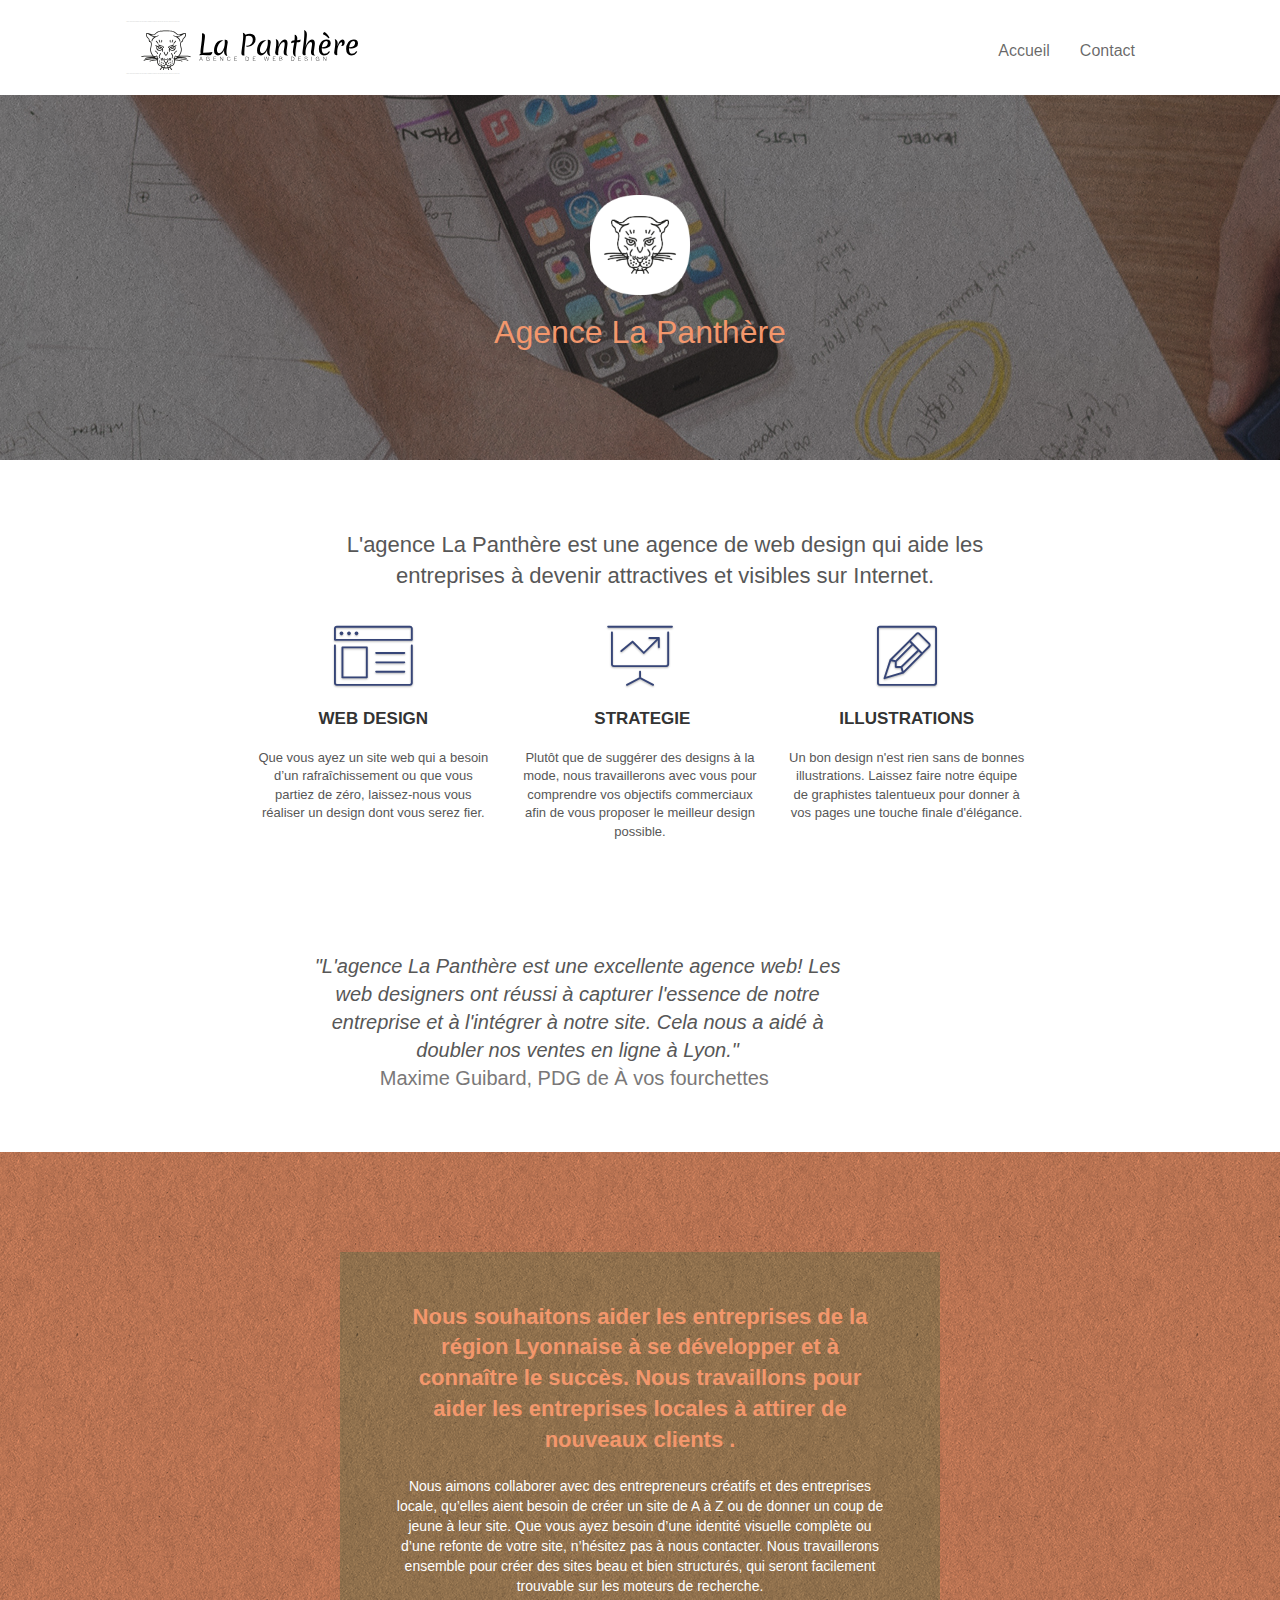
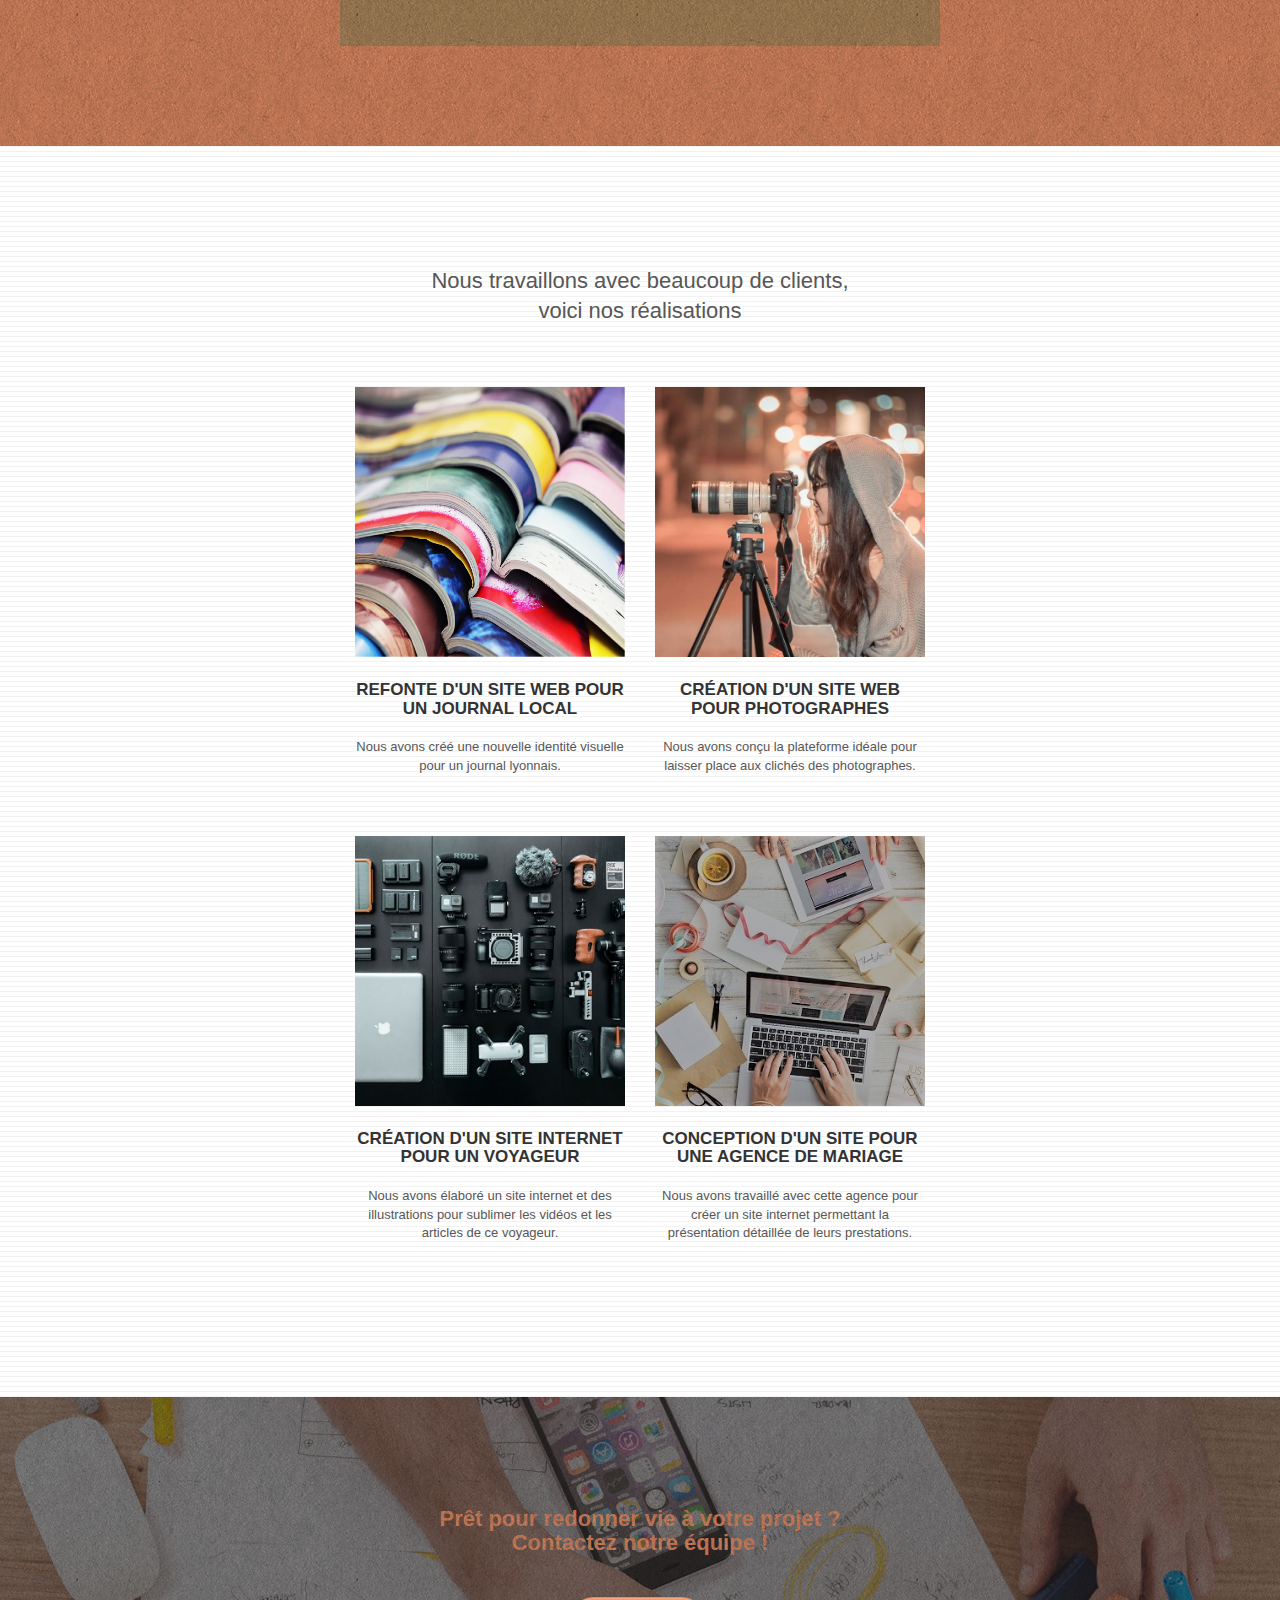
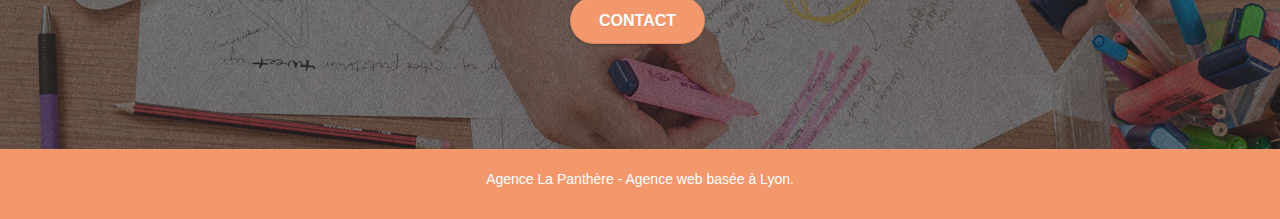
==== commit bf957473: "constrat" ====
--- a/index.html
+++ b/index.html
@@ -70,9 +70,6 @@
 				<h1 class="text-center hero-bloc-text tc-white ">
 					Agence La Panthère
 				</h1>
-				<div class="text-center">
-					<a href="page2.html" class="btn btn-lg btn-clean btn-rd cta-hero btn-atomic-tangerine" id="cta-hero">Contact</a>
-				</div>
 			</div>
 		</div>
 	</div>
@@ -141,7 +138,7 @@
 					Nous souhaitons aider les entreprises de la région Lyonnaise à se développer et à connaître le succès. Nous travaillons pour aider les entreprises locales à attirer de nouveaux clients .<br>
 				</h2>
 				<p class="text-center white">
-					Nous aimons collaborer avec des entrepreneurs créatifs et des entreprises locale, qu’elles aient besoin de créer un site de A à Z ou de donner un coup de jeune à leur site. Que vous ayez besoin d’une identité visuelle complète ou d’une refonte de votre site, n’hésitez pas à nous contacter. Nous travaillerons ensemble pour créer des sites beau et bien structurés, qui seront facilement trouvable sur les moteurs de recherche. <br><br><a class="ltc-white bold-link" href="page2.html">Contactez notre équipe</a><br>
+					Nous aimons collaborer avec des entrepreneurs créatifs et des entreprises locale, qu’elles aient besoin de créer un site de A à Z ou de donner un coup de jeune à leur site. Que vous ayez besoin d’une identité visuelle complète ou d’une refonte de votre site, n’hésitez pas à nous contacter. Nous travaillerons ensemble pour créer des sites beau et bien structurés, qui seront facilement trouvable sur les moteurs de recherche.
 				</p>
 			</div>
 		</div>
--- a/style.css
+++ b/style.css
@@ -96,6 +96,7 @@
 .texture-paper::before {
     background: url("img/texture-paper.png");
     background-size: 280px 280px;
+    filter: contrast(1.75);
 }
 
 .b-parallax {
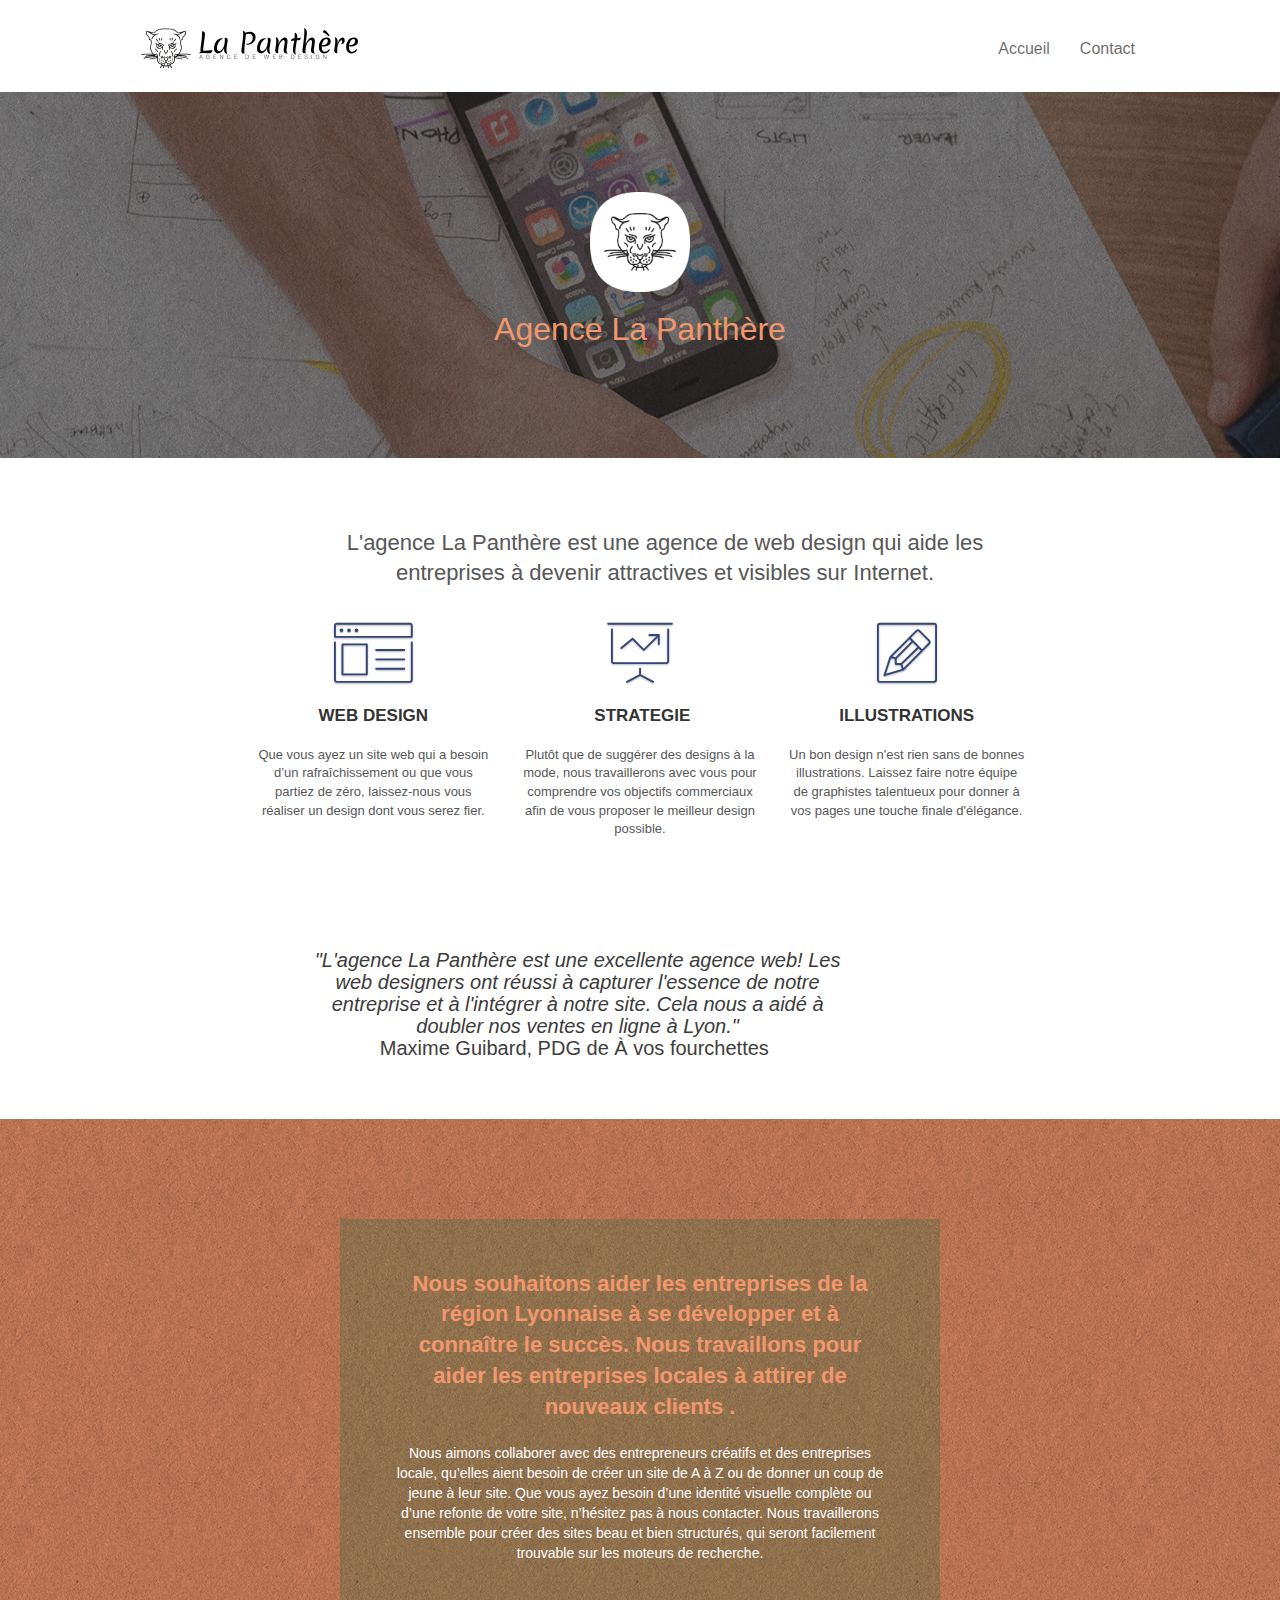
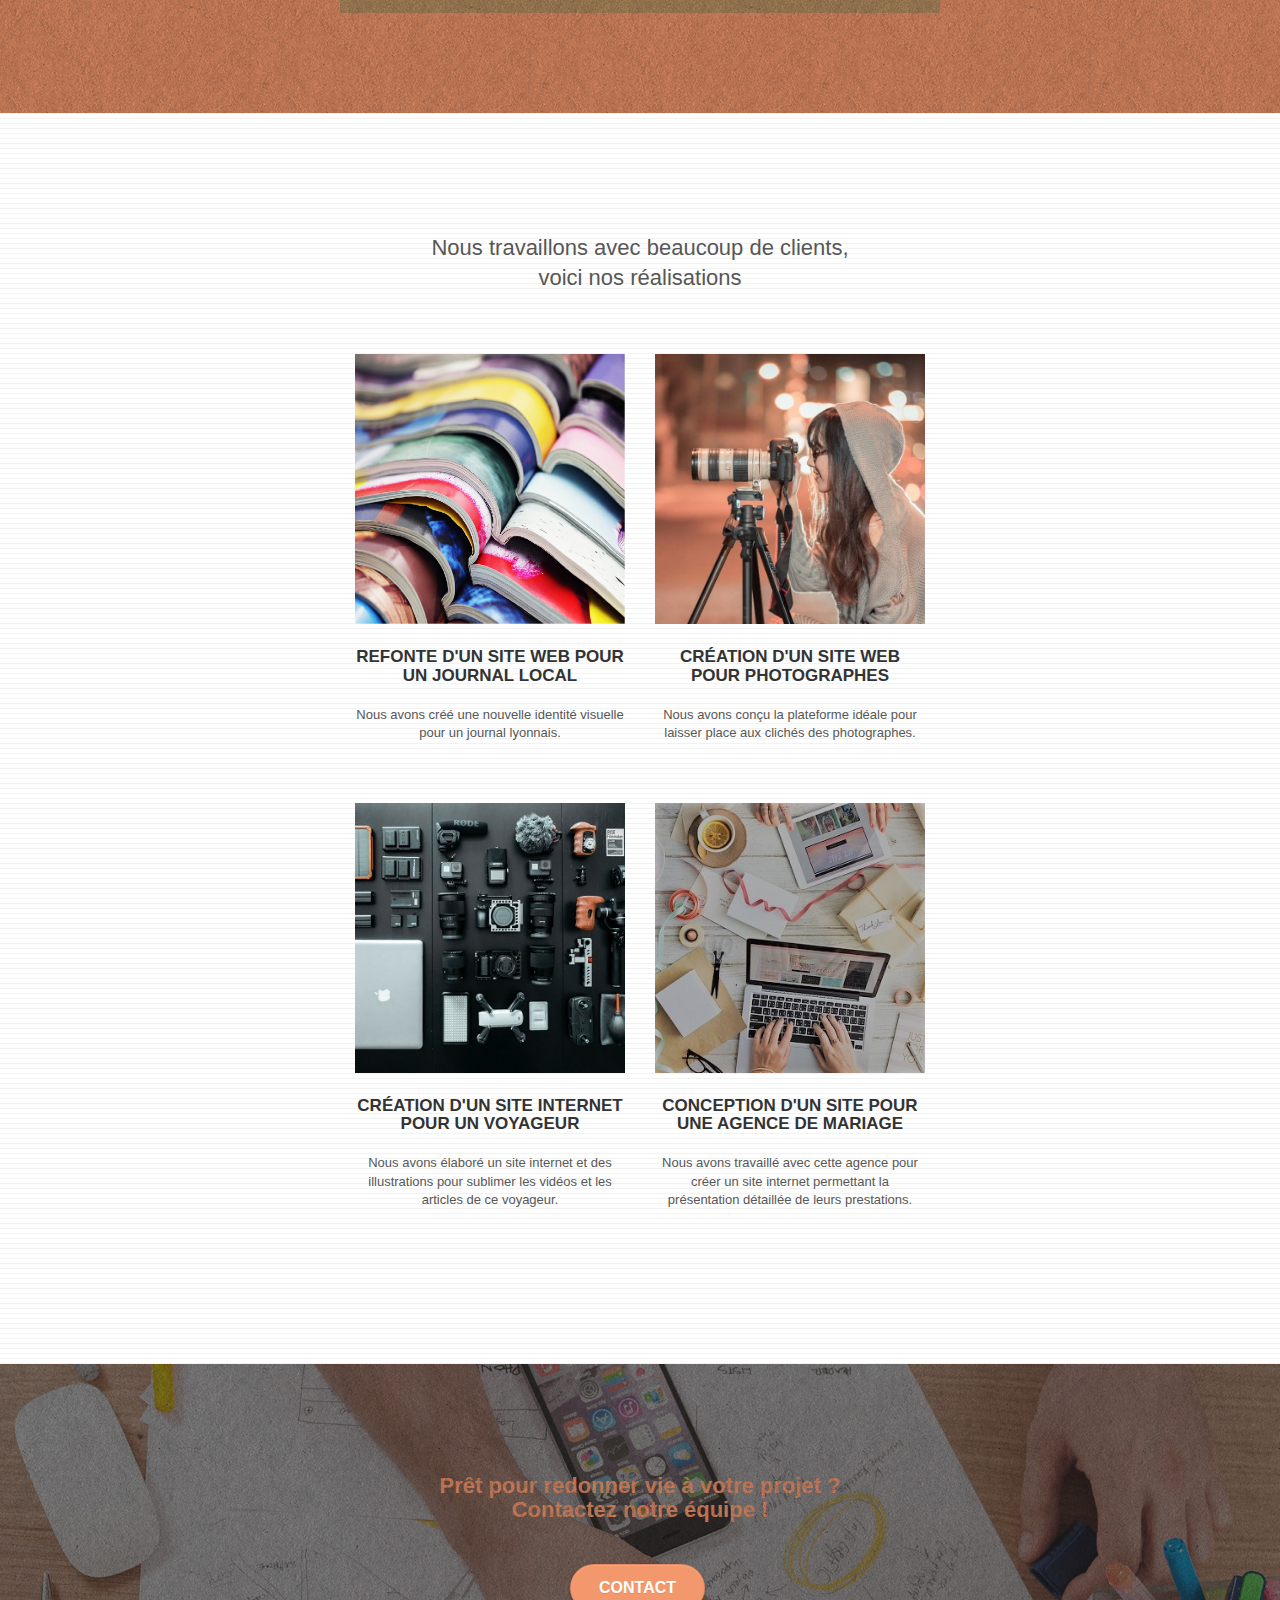
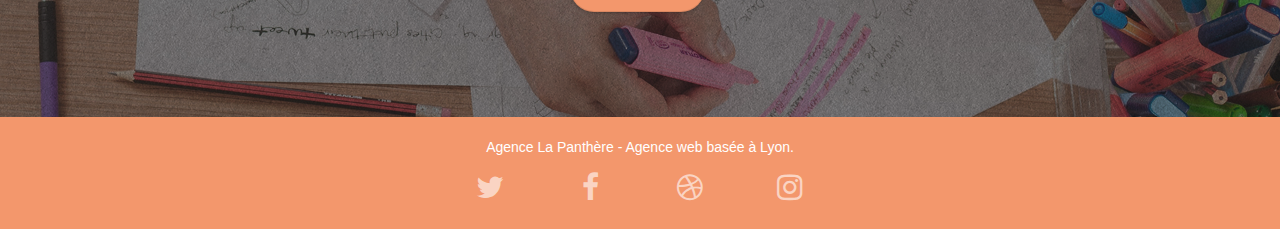
==== commit d9094f99: "modification après soutenance hierachie" ====
--- a/index.html
+++ b/index.html
@@ -37,12 +37,7 @@
 
 		<nav class="navbar row">
 			<div class="navbar-header">
-				<div class="keywords" style="color:#cccccc;font-size:1px;">Agence web à paris, stratégie web, web design, illustrations, design de site web, site web, web, internet, site internet, site</div>
-				<a class="navbar-brand" href="index.html"><img src="img/agence-la-panthere-monochrome.svg" alt="paris web design logo agence web meilleure agence" height="40" /></a>
-				<div class="keywords" style="color:#cccccc;font-size:1px;">Agence web à paris, stratégie web, web design, illustrations, design de site web, site web, web, internet, site internet, site</div>
-				<button id="nav-toggle" type="button" class="ui-navbar-toggle navbar-toggle" data-toggle="collapse" data-target=".navbar-1">
-					<span class="sr-only">Toggle navigation</span><span class="icon-bar"></span><span class="icon-bar"></span><span class="icon-bar"></span>
-				</button>
+				<a class="navbar-brand" href="index.html"><img src="img/agence-la-panthere-monochrome.svg" alt="paris web design logo agence web meilleure agence" height="40"></a>
 			</div>
 			<div class="collapse navbar-collapse navbar-1 special-dropdown-nav">
 				<ul class="site-navigation nav navbar-nav">
@@ -52,7 +47,7 @@
 					<li>
 					</li>
 					<li>
-						<a href="page2.html">Contact</a>
+						<a href="contact.html">Contact</a>
 					</li>
 				</ul>
 			</div>
@@ -66,7 +61,7 @@
 	<div class="container bloc-lg">
 		<div class="row tight-width-whitespace">
 			<div class="col-sm-12">
-				<img src="img/logo.png" class="center-block image-resize-mode" width="100" alt="Agence La Panthère, agence web paris, création logo paris" />
+				<img src="img/logo.png" class="center-block image-resize-mode" width="100" alt="Agence La Panthère, agence web paris, création logo paris">
 				<h1 class="text-center hero-bloc-text tc-white ">
 					Agence La Panthère
 				</h1>
@@ -121,8 +116,8 @@
 		</div>
 		<div class="row voffset-lg voffset">
 			<div class="col-xs-12 col-md-8 col-md-offset-2 text-center">
-				<h2 class="center-2">"L'agence La Panthère est une excellente agence web! Les web designers ont réussi à capturer l'essence de notre entreprise et à l'intégrer à notre site. Cela nous a aidé à doubler nos ventes en ligne à Lyon."</h2>
-				<h2 class="center-3">Maxime Guibard, PDG de À vos fourchettes</h2>
+				<h3 class="center-2">"L'agence La Panthère est une excellente agence web! Les web designers ont réussi à capturer l'essence de notre entreprise et à l'intégrer à notre site. Cela nous a aidé à doubler nos ventes en ligne à Lyon."</h3>
+				<h3 class="center-3">Maxime Guibard, PDG de À vos fourchettes</h3>
 			</div>
 		</div>
 	</div>
@@ -156,7 +151,7 @@
 		</div>
 		<div class="row tight-width-whitespace portfolio-row">
 			<div class="col-sm-6">
-				<a href="#" data-lightbox="img/1.jpg" data-gallery-id="gallery-1" data-caption="Refonte d'un site web pour un journal local" data-frame="snapshot-lb"><img src="img/1.jpg" alt="paris web design logo agence web meilleure agence et refonte site web journal" class="img-responsive portfolio-thumb" /></a>
+				<a href="#" data-lightbox="img/1.jpg" data-gallery-id="gallery-1" data-caption="Refonte d'un site web pour un journal local" data-frame="snapshot-lb"><img src="img/1.jpg" alt="paris web design logo agence web meilleure agence et refonte site web journal" class="img-responsive portfolio-thumb"></a>
 				<h3 class="mg-md text-center">
 					REFONTE D'UN SITE WEB POUR UN JOURNAL LOCAL
 				</h3>
@@ -165,7 +160,7 @@
 				</p>
 			</div>
 			<div class="col-sm-6">
-				<a href="#" data-lightbox="img/2.jpg" data-gallery-id="gallery-1" data-caption="Création d'un site web pour photographes" data-frame="snapshot-lb"><img src="img/2.jpg" class="img-responsive portfolio-thumb" alt="paris web design logo agence web meilleure agence, Création d'un site web pour photographes" /></a>
+				<a href="#" data-lightbox="img/2.jpg" data-gallery-id="gallery-1" data-caption="Création d'un site web pour photographes" data-frame="snapshot-lb"><img src="img/2.jpg" class="img-responsive portfolio-thumb" alt="paris web design logo agence web meilleure agence, Création d'un site web pour photographes"></a>
 				<h3 class="mg-md text-center">
 					CRÉATION D'UN SITE WEB POUR PHOTOGRAPHES
 				</h3>
@@ -176,7 +171,7 @@
 		</div>
 		<div class="row tight-width-whitespace portfolio-row">
 			<div class="col-sm-6">
-				<a href="#" data-lightbox="img/3.bmp" data-gallery-id="gallery-1" data-caption="Création d'un site internet pour un voyageur" data-frame="snapshot-lb"><img src="img/3.bmp" class="img-responsive portfolio-thumb" alt="paris web design logo agence web meilleure agence, Création d'un site web pour voyageur"/></a>
+				<a href="#" data-lightbox="img/3.bmp" data-gallery-id="gallery-1" data-caption="Création d'un site internet pour un voyageur" data-frame="snapshot-lb"><img src="img/3.bmp" class="img-responsive portfolio-thumb" alt="paris web design logo agence web meilleure agence, Création d'un site web pour voyageur"></a>
 				<h3 class="mg-md text-center">
 					CRÉATION D'UN SITE INTERNET POUR UN VOYAGEUR
 				</h3>
@@ -185,7 +180,7 @@
 				</p>
 			</div>
 			<div class="col-sm-6">
-				<a href="#" data-lightbox="img/4.bmp" data-gallery-id="gallery-1" data-caption="Conception d'un site pour une agence de mariage" data-frame="snapshot-lb"><img src="img/4.bmp" class="img-responsive portfolio-thumb" alt="paris web design logo agence web meilleure agence, Création d'un site web pour agence de mariage" /></a>
+				<a href="#" data-lightbox="img/4.bmp" data-gallery-id="gallery-1" data-caption="Conception d'un site pour une agence de mariage" data-frame="snapshot-lb"><img src="img/4.bmp" class="img-responsive portfolio-thumb" alt="paris web design logo agence web meilleure agence, Création d'un site web pour agence de mariage"></a>
 				<h3 class="mg-md text-center">
 					CONCEPTION D'UN SITE POUR UNE AGENCE DE MARIAGE
 				</h3>
@@ -206,7 +201,7 @@
 				Prêt pour redonner vie à votre projet ?<br>Contactez notre équipe !
 			</h3>
 			<div class="col-sm-12 text-center">
-				<a href="page2.html" class="btn btn-atomic-tangerine btn-clean btn-rd btn-lg cta-hero">Contact</a>
+				<a href="contact.html" class="btn btn-atomic-tangerine btn-clean btn-rd btn-lg cta-hero">Contact</a>
 			</div>
 		</div>
 	</div>
@@ -221,6 +216,28 @@
 				<p class="text-center white">
 					Agence La Panthère - Agence web basée à Lyon.<br>
 				</p>
+				<div class="row row-no-gutters social">
+					<div class="col-sm-3">
+						<div class="text-center">
+							<a class="social" href="index.html" aria-label="nous suivre sur twitter"><span class="fa fa-twitter icon-md"></span></a>
+						</div>
+					</div>
+					<div class="col-sm-3">
+						<div class="text-center">
+							<a class="social" href="index.html" aria-label="nous suivre sur facebook"><span class="fa fa-facebook icon-md"></span></a>
+						</div>
+					</div>
+					<div class="col-sm-3">
+						<div class="text-center">
+							<a class="social" href="index.html" aria-label="nous suivre sur dribbble"><span class="fa fa-dribbble icon-md"></span></a>
+						</div>
+					</div>
+					<div class="col-sm-3">
+						<div class="text-center">
+							<a class="social" href="index.html" aria-label="nous suivre sur instagram"><span class="fa fa-instagram icon-md"></span></a>
+						</div>
+					</div>
+				</div>
 			</div>
 		</div>
 	</div>
--- a/style.css
+++ b/style.css
@@ -709,6 +709,7 @@
 .social {
     max-width: 400px;
     margin: auto auto auto auto;
+    font-size: 30px;
 }
 
 h2 {
@@ -844,13 +845,15 @@
 font-size: 20px;
 width: 81%;
 margin-bottom: 0;
+color:rgb(60, 59, 59);
+font-weight: lighter;
 }
 .center-3{
     font-weight: lighter;
     font-size: 20px;
     margin-top: 0;
     margin-right: 20%;
-    color:rgb(122, 120, 120);
+    color:rgb(64, 61, 61);
     
 }
 @media (max-width: 1024px) {
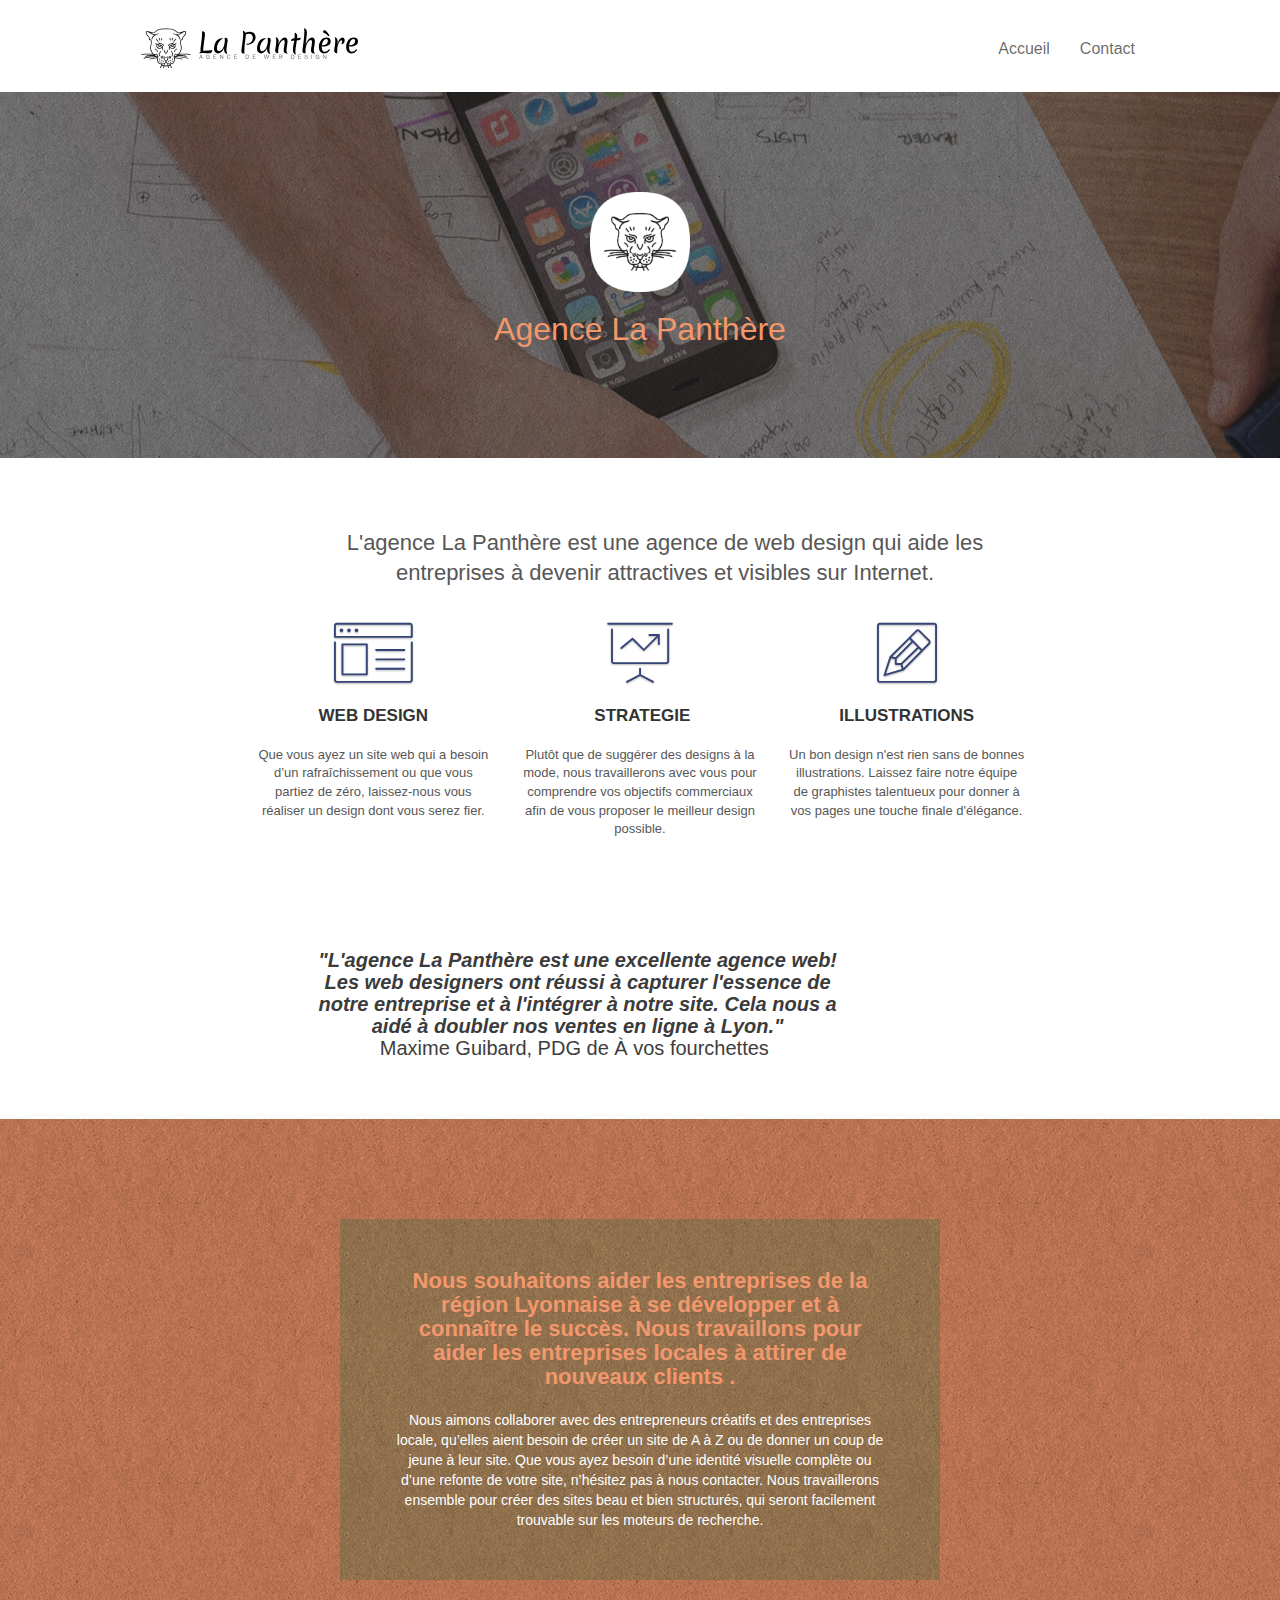
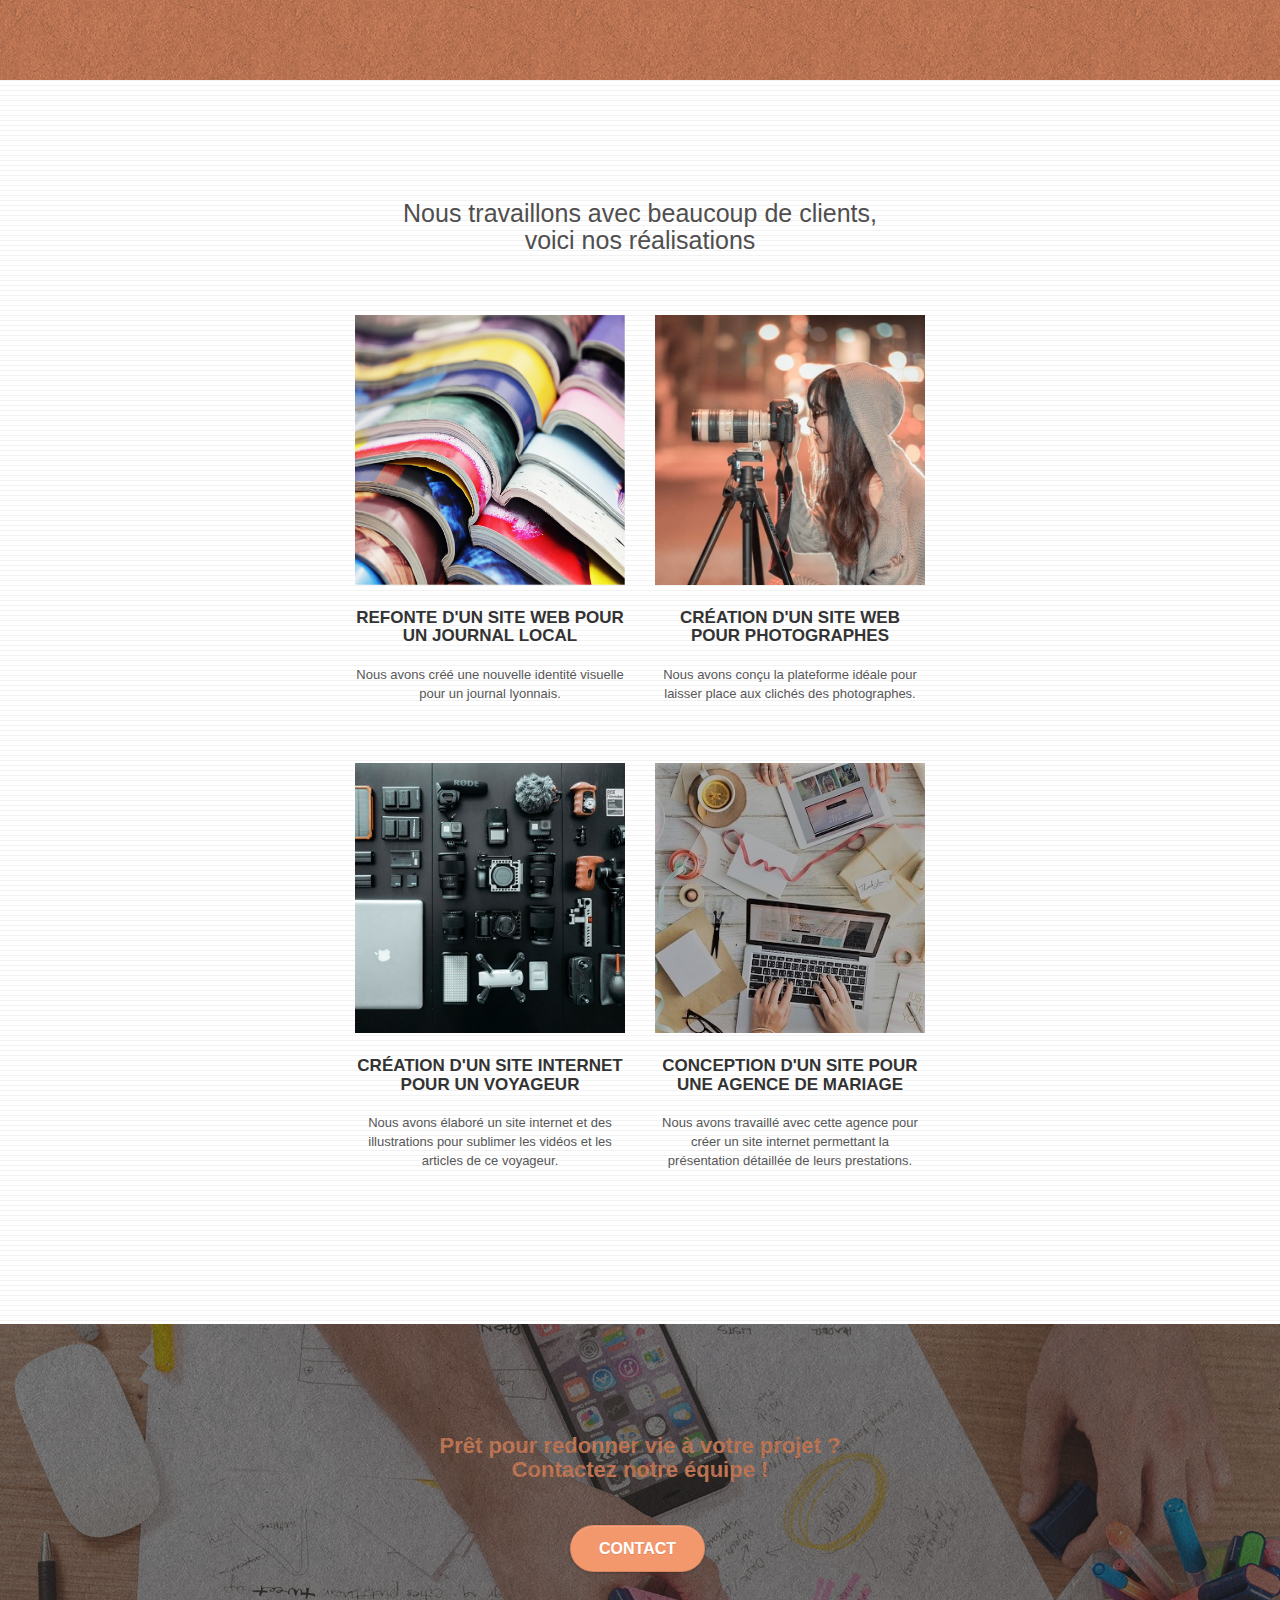
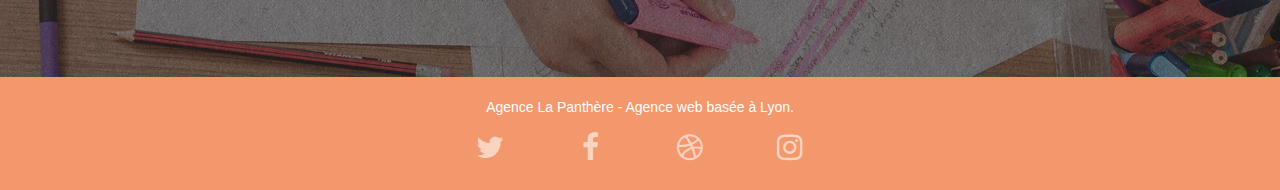
==== commit bb1ee5c3: "modification 1" ====
--- a/index.html
+++ b/index.html
@@ -129,9 +129,9 @@
 	<div class="container bloc-lg">
 		<div class="row tight-width-whitespace black-background">
 			<div class="col-sm-12">
-				<h2 class="mg-md text-center tc-white">
+				<h3 class="mg-md text-center tc-white">
 					Nous souhaitons aider les entreprises de la région Lyonnaise à se développer et à connaître le succès. Nous travaillons pour aider les entreprises locales à attirer de nouveaux clients .<br>
-				</h2>
+				</h3>
 				<p class="text-center white">
 					Nous aimons collaborer avec des entrepreneurs créatifs et des entreprises locale, qu’elles aient besoin de créer un site de A à Z ou de donner un coup de jeune à leur site. Que vous ayez besoin d’une identité visuelle complète ou d’une refonte de votre site, n’hésitez pas à nous contacter. Nous travaillerons ensemble pour créer des sites beau et bien structurés, qui seront facilement trouvable sur les moteurs de recherche.
 				</p>
@@ -146,7 +146,7 @@
 	<div class="container bloc-lg">
 		<div class="row">
 			<div class="col-sm-12 text-center">
-				<h2>Nous travaillons avec beaucoup de clients, <br> voici nos réalisations</h2>
+				<h3 class="center-4">Nous travaillons avec beaucoup de clients, <br> voici nos réalisations</h3>
 			</div>
 		</div>
 		<div class="row tight-width-whitespace portfolio-row">
--- a/style.css
+++ b/style.css
@@ -846,7 +846,7 @@
 width: 81%;
 margin-bottom: 0;
 color:rgb(60, 59, 59);
-font-weight: lighter;
+font-weight:600;
 }
 .center-3{
     font-weight: lighter;
@@ -855,6 +855,12 @@
     margin-right: 20%;
     color:rgb(64, 61, 61);
     
+}
+.center-4{
+    font-size: 25px;
+   color:rgb(80, 78, 78);
+   font-weight: 100;
+       
 }
 @media (max-width: 1024px) {
     .bloc {
